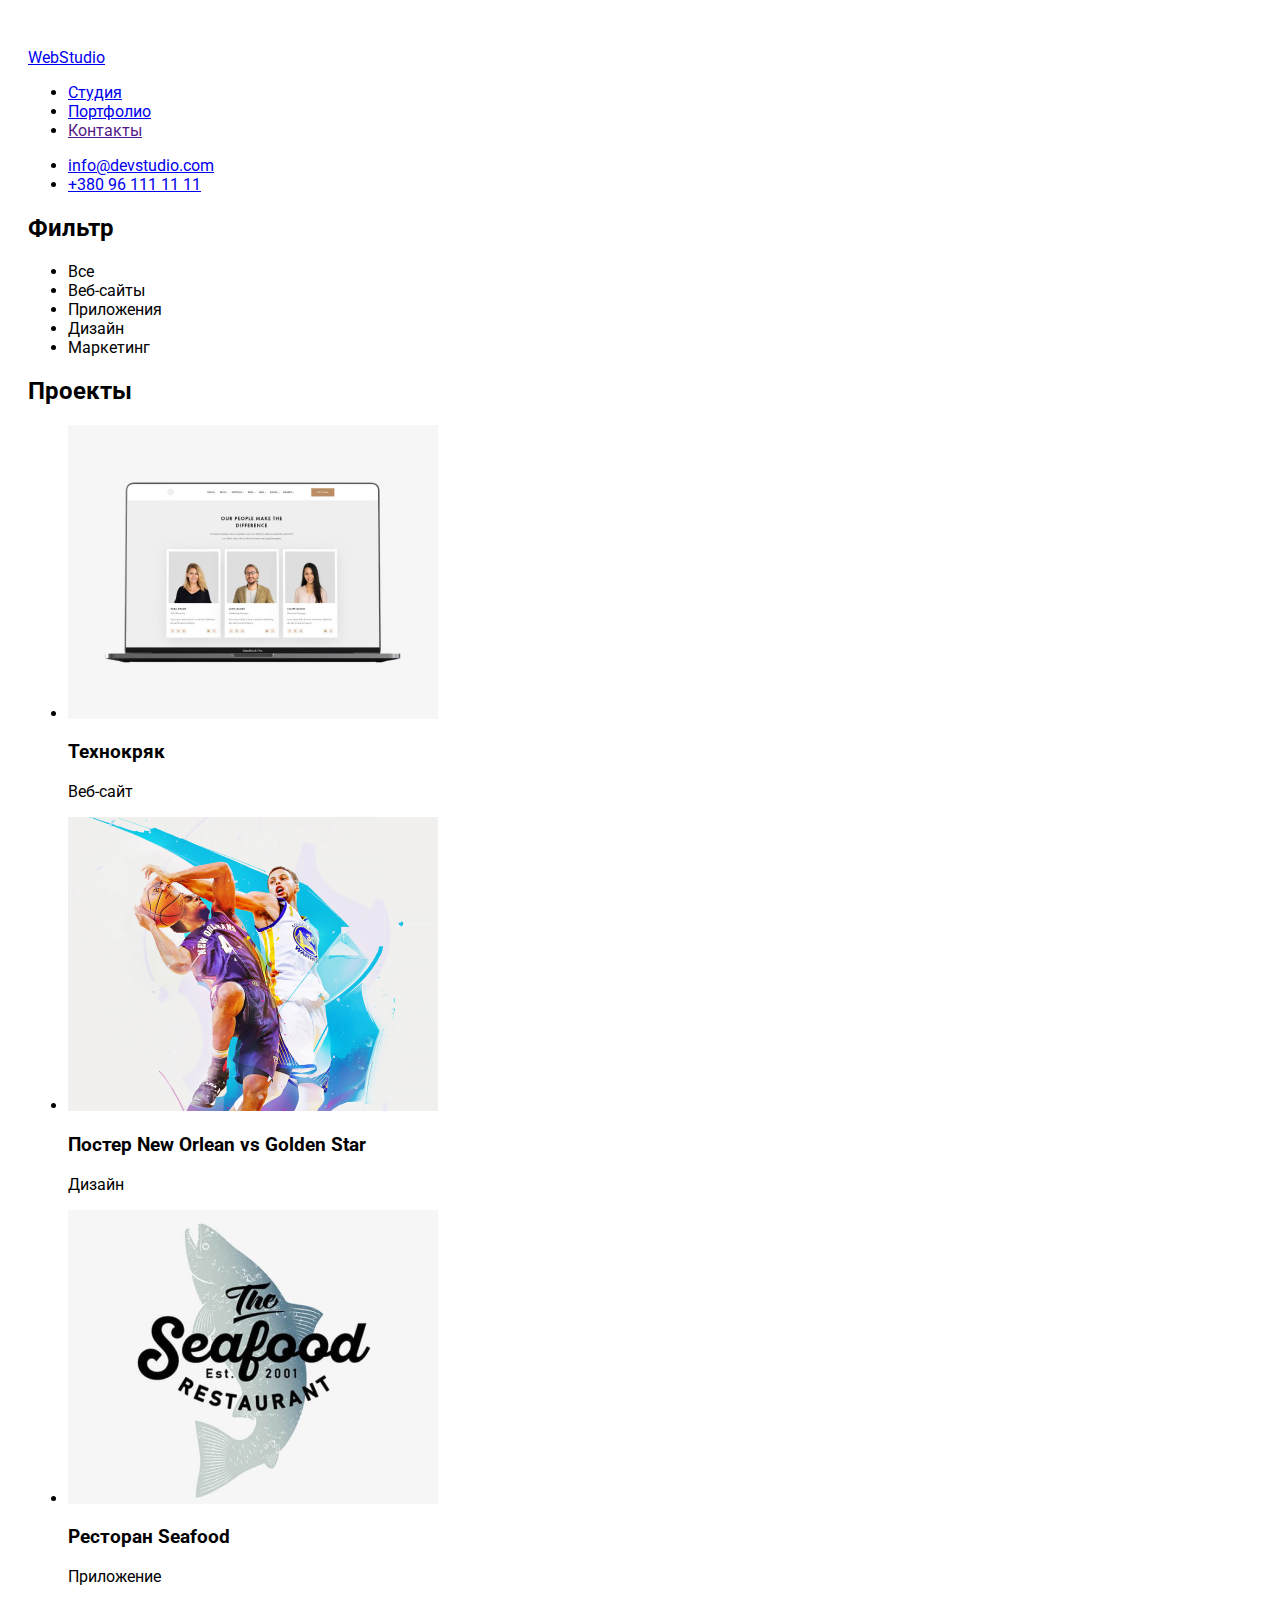
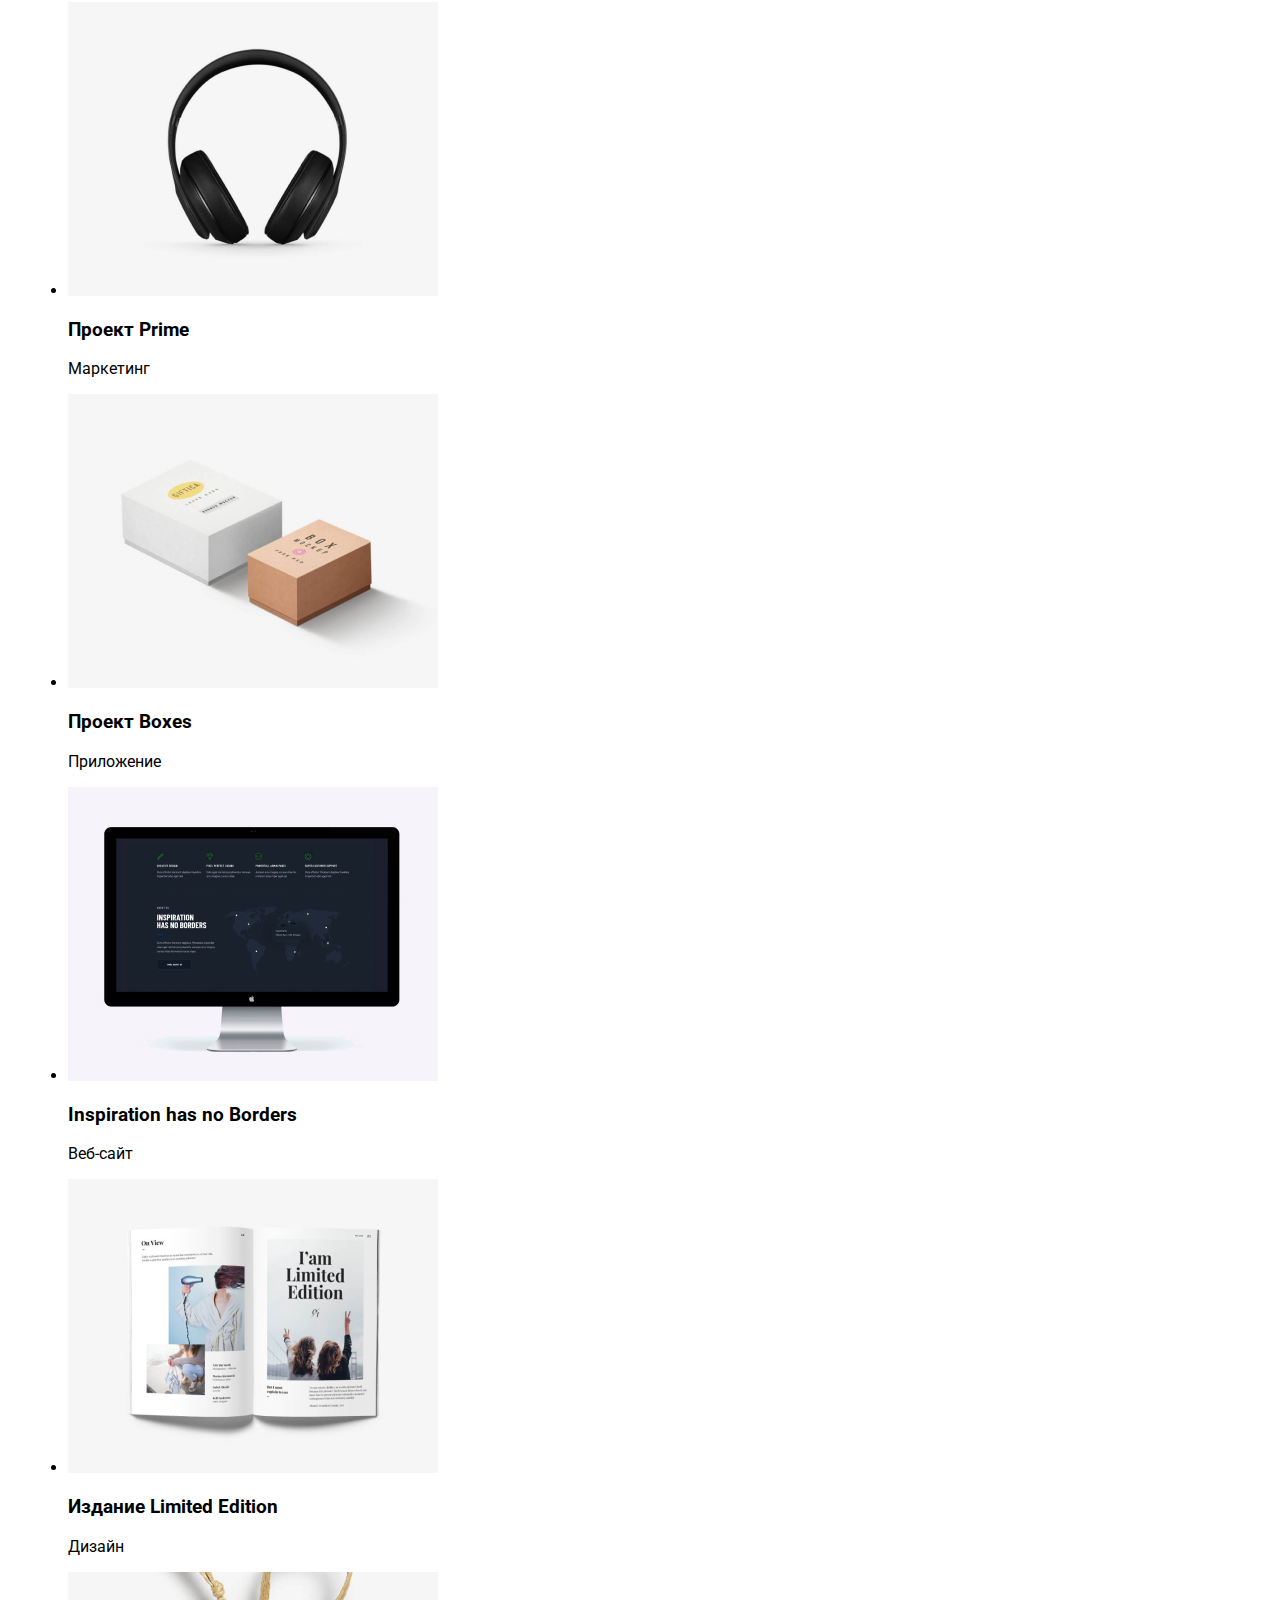
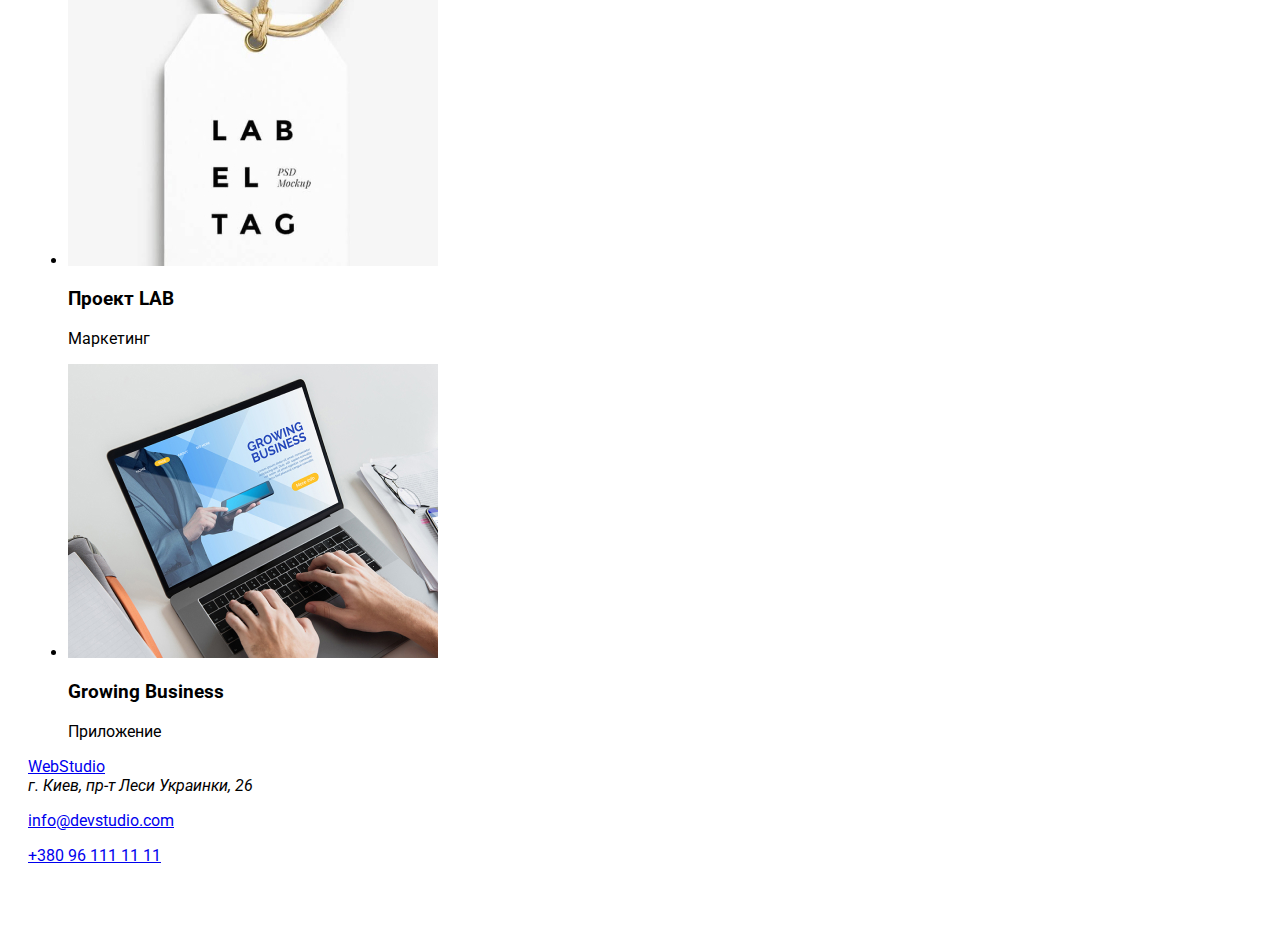
==== portfolio.html @ c7bae4f1 "png to jpg" ====
<!DOCTYPE html>
<html lang="en">
<head>
    <meta charset="UTF-8">
    <meta name="viewport" content="width=device-width, initial-scale=1.0">
    <title>WebStudio</title>
    <link rel="stylesheet" href="./css/styles.css">
    <link href="https://fonts.googleapis.com/css2?family=Roboto:wght@400;700;900&display=swap" rel="stylesheet">
</head>
<body>
<!--Шапка-->
<header>
    <nav>
        <a lang="en" href="/"><span>Web</span>Studio</a>
        <ul>
            <li><a href="./index.html">Студия</a></li>
            <li><a href="./portfolio.html">Портфолио</a></li>
            <li><a href="">Контакты</a></li>
        </ul>
    </nav>
    <ul>
        <li> <a href="mailto:info@devstudio.com">info@devstudio.com</a></li>
        <li> <a href="tel:+380961111111">+380 96 111 11 11</a></li>
    </ul>
</header>
<main>
  <section>
     <h2>Фильтр</h2>
     <ul>
        <li>Все</li>
        <li>Веб-сайты</li>
        <li>Приложения</li>
        <li>Дизайн</li>
        <li>Маркетинг</li>
     </ul>
  </section>
  <section>
      <h2>Проекты</h2>
      <ul>
          <li>
            <img src="./images/project1.jpg" alt="Фото проекта веб-сайта" width="370">
            <h3>Технокряк</h3>
            <p>Веб-сайт</p>
          </li>
          <li>
            <img src="./images/project2.jpg" alt="Фото проекта дизайна" width="370">
            <h3>Постер New Orlean vs Golden Star</h3>
            <p>Дизайн</p>
          </li>
          <li>
            <img src="./images/project3.jpg" alt="Фото проекта приложения" width="370">
            <h3>Ресторан Seafood</h3>
            <p>Приложение</p>
          </li>
          <li>
            <img src="./images/project4.jpg" alt="Фото проекта маркетинга" width="370">
            <h3>Проект Prime</h3>
            <p>Маркетинг</p>
          </li>
          <li>
            <img src="./images/project5.jpg" alt="Фото проекта приложения" width="370">
            <h3>Проект Boxes</h3>
            <p>Приложение</p>
          </li>
          <li>
            <img src="./images/project6.jpg" alt="Фото проекта веб-сайта" width="370">
            <h3>Inspiration has no Borders</h3>
            <p>Веб-сайт</p>
          </li>
          <li>
            <img src="./images/project7.jpg" alt="Фото проекта дизайна" width="370">
            <h3>Издание Limited Edition</h3>
            <p>Дизайн</p>
          </li>
          <li>
            <img src="./images/project8.jpg" alt="Фото проекта маркетинга" width="370">
            <h3>Проект LAB</h3>
            <p>Маркетинг</p>
          </li>
          <li>
            <img src="./images/project9.jpg" alt="Фото проекта приложения" width="370">
            <h3>Growing Business</h3>
            <p>Приложение</p>
          </li>
      </ul>
  </section>
</main>
<!--Подвал-->
<footer>
    <a lang="en" href="/"><span>Web</span>Studio</a>
    <address>г. Киев, пр-т Леси Украинки, 26</address>
    <p><a href="mailto:info@devstudio.com">info@devstudio.com</a></p>
    <p><a href="tel:+380961111111">+380 96 111 11 11</a></p>
</footer>
</body>
</html>
---- css/styles.css ----
body {
  font-family: roboto;
  background: #ffffff;
  padding-top: 40px;
  padding-bottom: 40px;
  padding-right: 20px;
  padding-left: 20px;
}
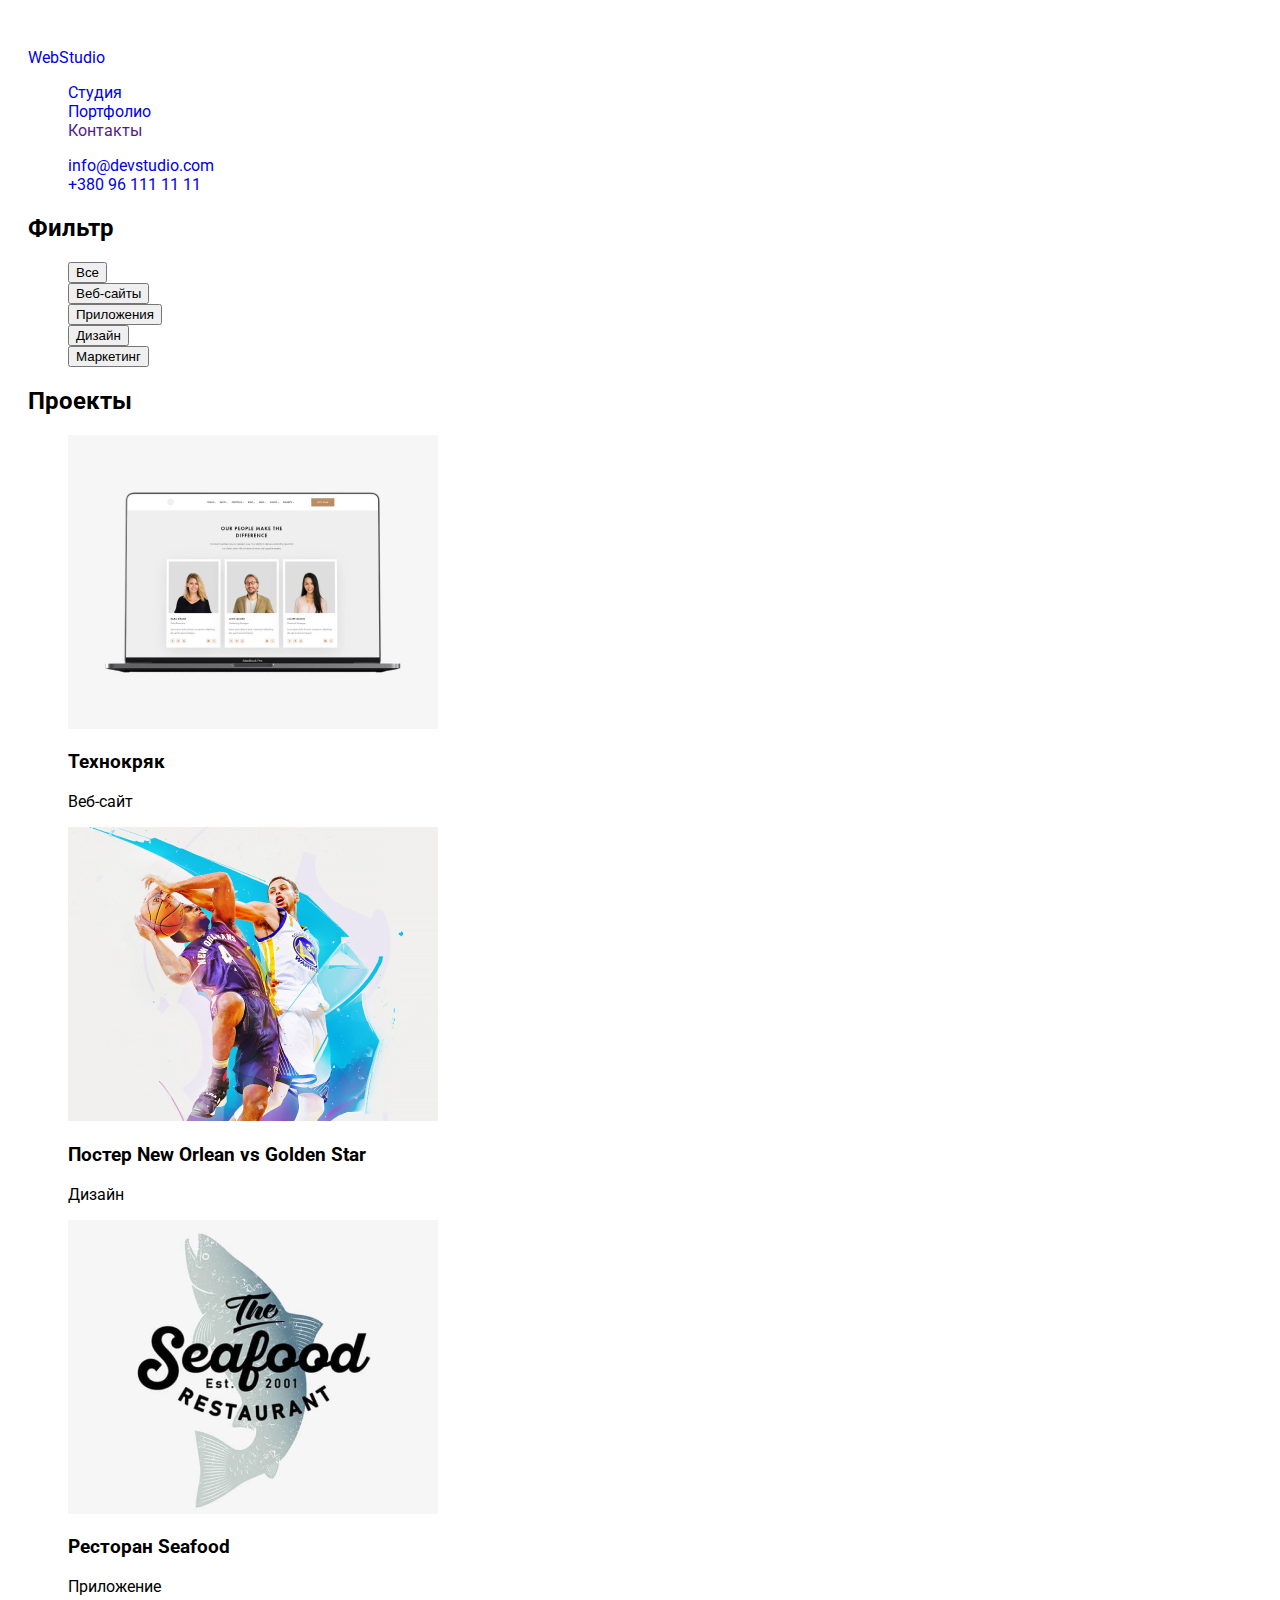
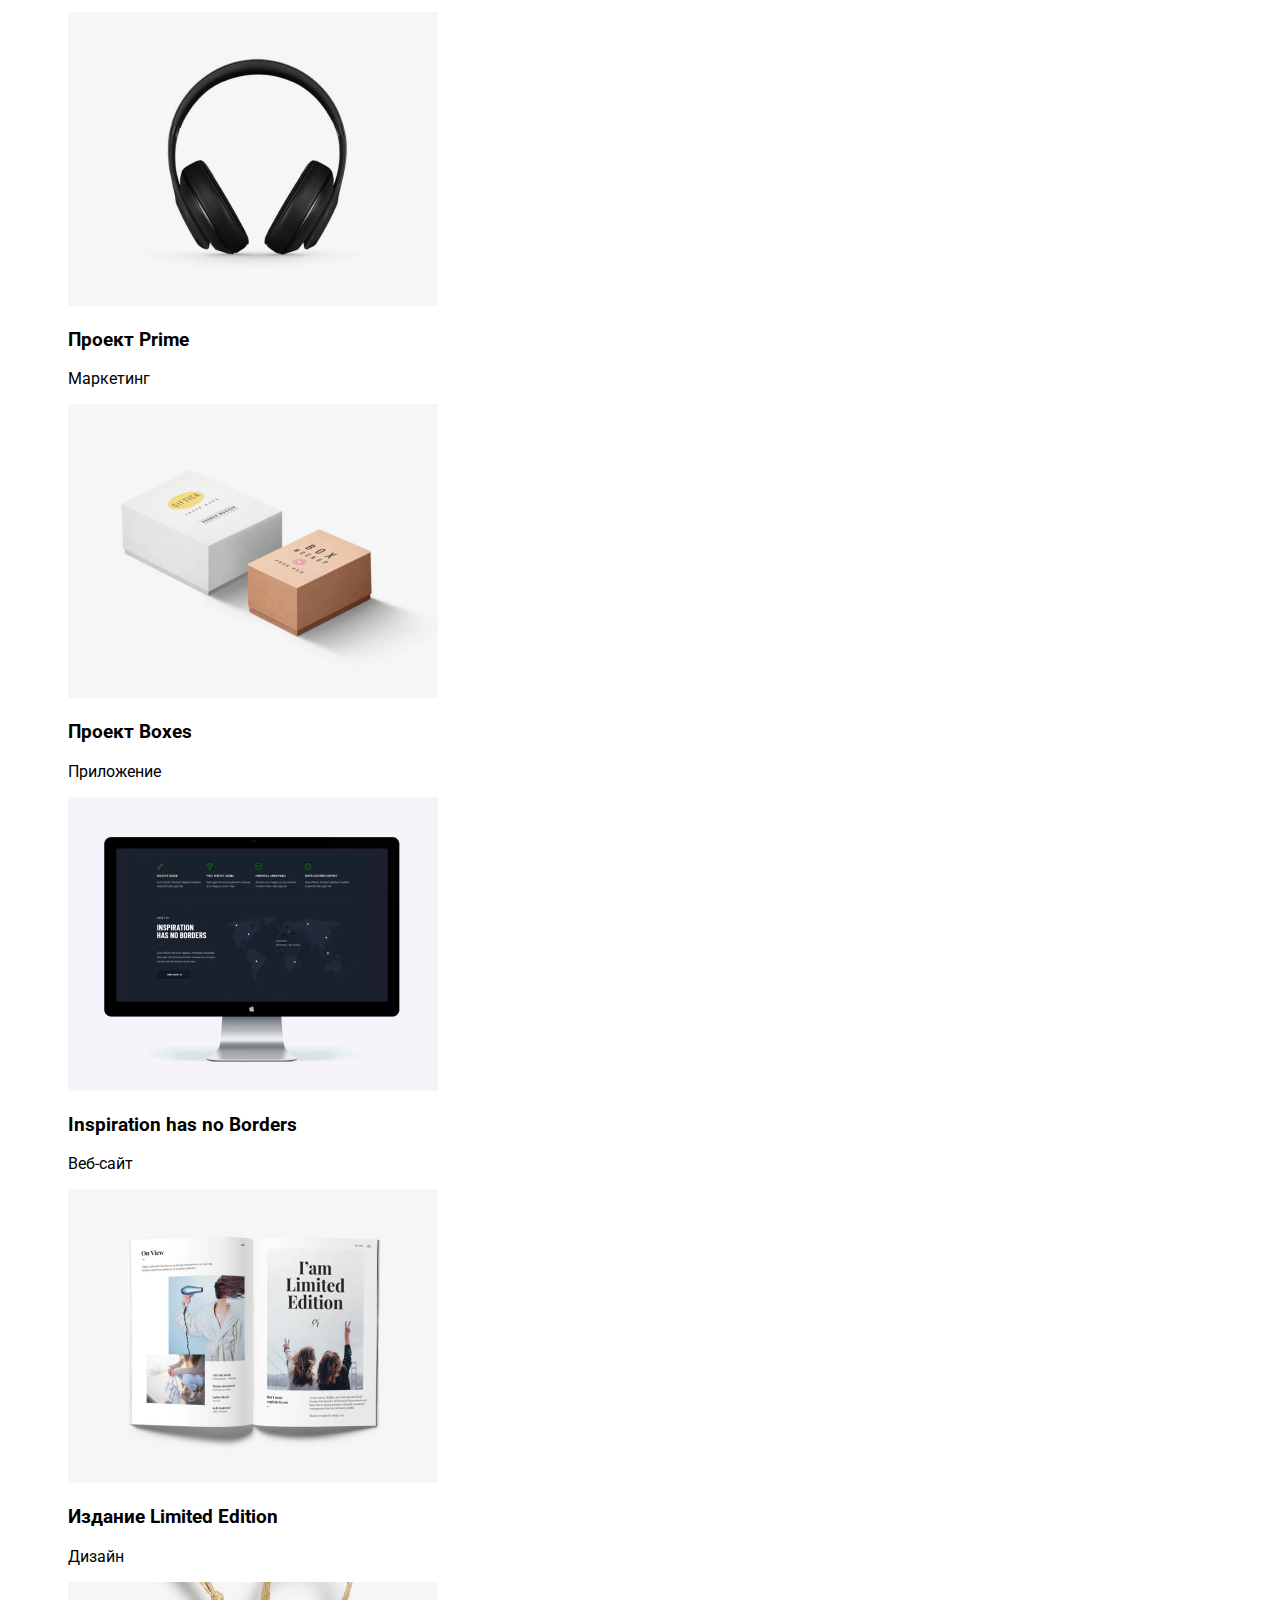
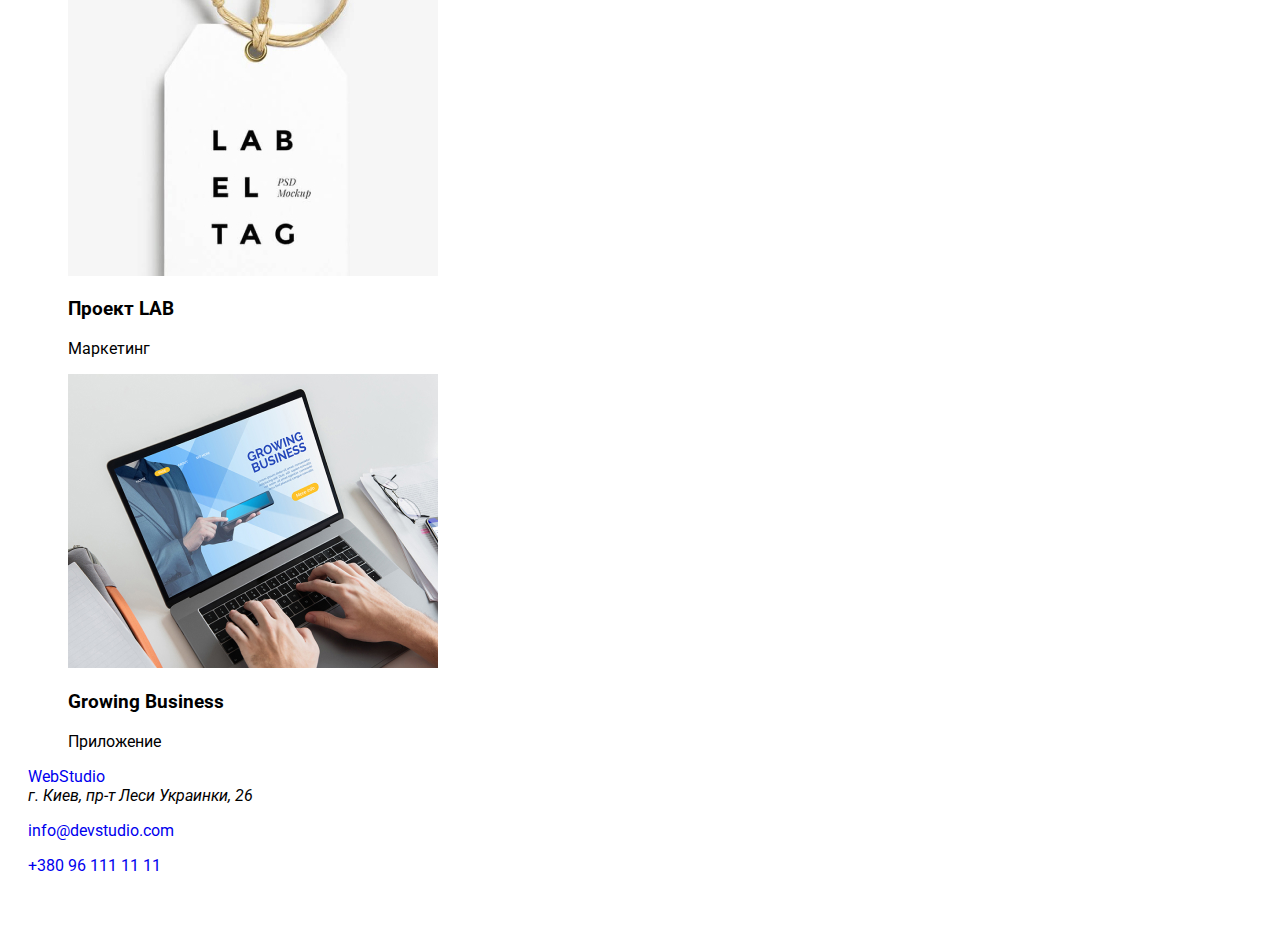
==== commit c8e0ad1c: "css edit" ====
--- a/portfolio.html
+++ b/portfolio.html
@@ -27,15 +27,15 @@
   <section>
      <h2>Фильтр</h2>
      <ul>
-        <li>Все</li>
-        <li>Веб-сайты</li>
-        <li>Приложения</li>
-        <li>Дизайн</li>
-        <li>Маркетинг</li>
+        <li><button>Все</button></li>
+        <li><button>Веб-сайты</button></li>
+        <li><button>Приложения</button></li>
+        <li><button>Дизайн</button></li>
+        <li><button>Маркетинг</button></li>
      </ul>
   </section>
   <section>
-      <h2>Проекты</h2>
+    <h2>Проекты</h2>
       <ul>
           <li>
             <img src="./images/project1.jpg" alt="Фото проекта веб-сайта" width="370">
@@ -81,7 +81,7 @@
             <img src="./images/project9.jpg" alt="Фото проекта приложения" width="370">
             <h3>Growing Business</h3>
             <p>Приложение</p>
-          </li>
+          </li>   
       </ul>
   </section>
 </main>
--- a/css/styles.css
+++ b/css/styles.css
@@ -1,8 +1,85 @@
 body {
   font-family: roboto;
   background: #ffffff;
+  color: #000000;
   padding-top: 40px;
   padding-bottom: 40px;
   padding-right: 20px;
   padding-left: 20px;
 }
+a {
+  text-decoration: none;
+}
+ul {
+  list-style: none;
+}
+/* Шапка */
+.logo {
+  font-family: Raleway;
+  font-weight: bold;
+  font-size: 26px;
+  line-height: 31px;
+  color: #000000;
+}
+.logo-web {
+  color: #2196f3;
+}
+/* Навигация */
+.site-nav .link {
+  font-style: normal;
+  font-weight: 500;
+  font-size: 14px;
+  line-height: 16px;
+  letter-spacing: 0.02em;
+  color: #000000;
+}
+.site-nav .link:hover,
+.site-nav .link:focus {
+  color: #2196f3;
+}
+.adress .link {
+  font-style: normal;
+  font-weight: 500;
+  font-size: 14px;
+  line-height: 16px;
+  letter-spacing: 0.02em;
+  color: #757575;
+}
+.adress .link:focus,
+.adress .link:hover {
+  color: #2196f3;
+}
+
+/* Герой */
+.hero {
+  background-color: #2f303a;
+}
+.hero-title {
+  font-style: normal;
+  font-weight: 900;
+  font-size: 44px;
+  line-height: 60px;
+  color: #ffffff;
+}
+
+/* Особенности */
+.feature-heading {
+  display: none;
+}
+.feature .head {
+  font-style: normal;
+  font-weight: bold;
+  font-size: 14px;
+  line-height: 16px;
+  letter-spacing: 0.03em;
+  text-transform: uppercase;
+  color: #212121;
+}
+.feature .text {
+  font-style: normal;
+  font-weight: normal;
+  font-size: 14px;
+  line-height: 24px;
+  letter-spacing: 0.03em;
+  color: #757575;
+}
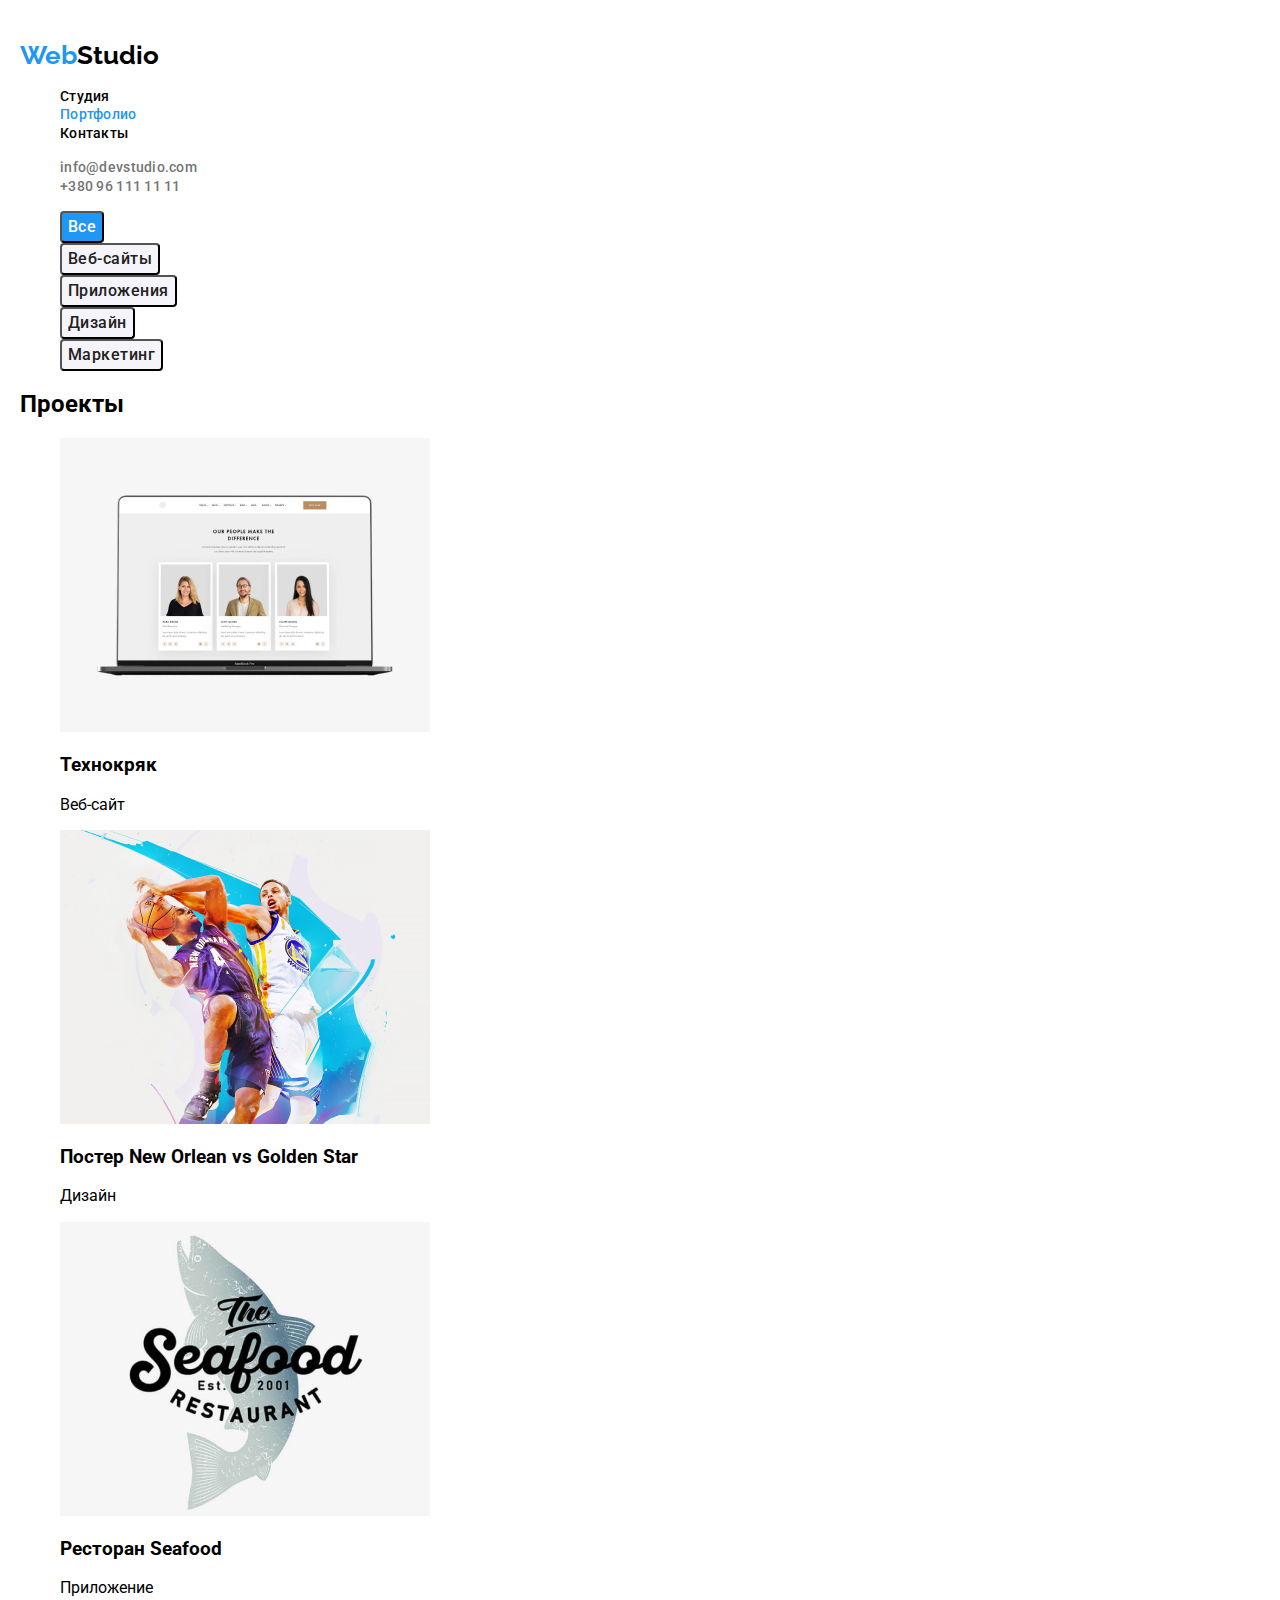
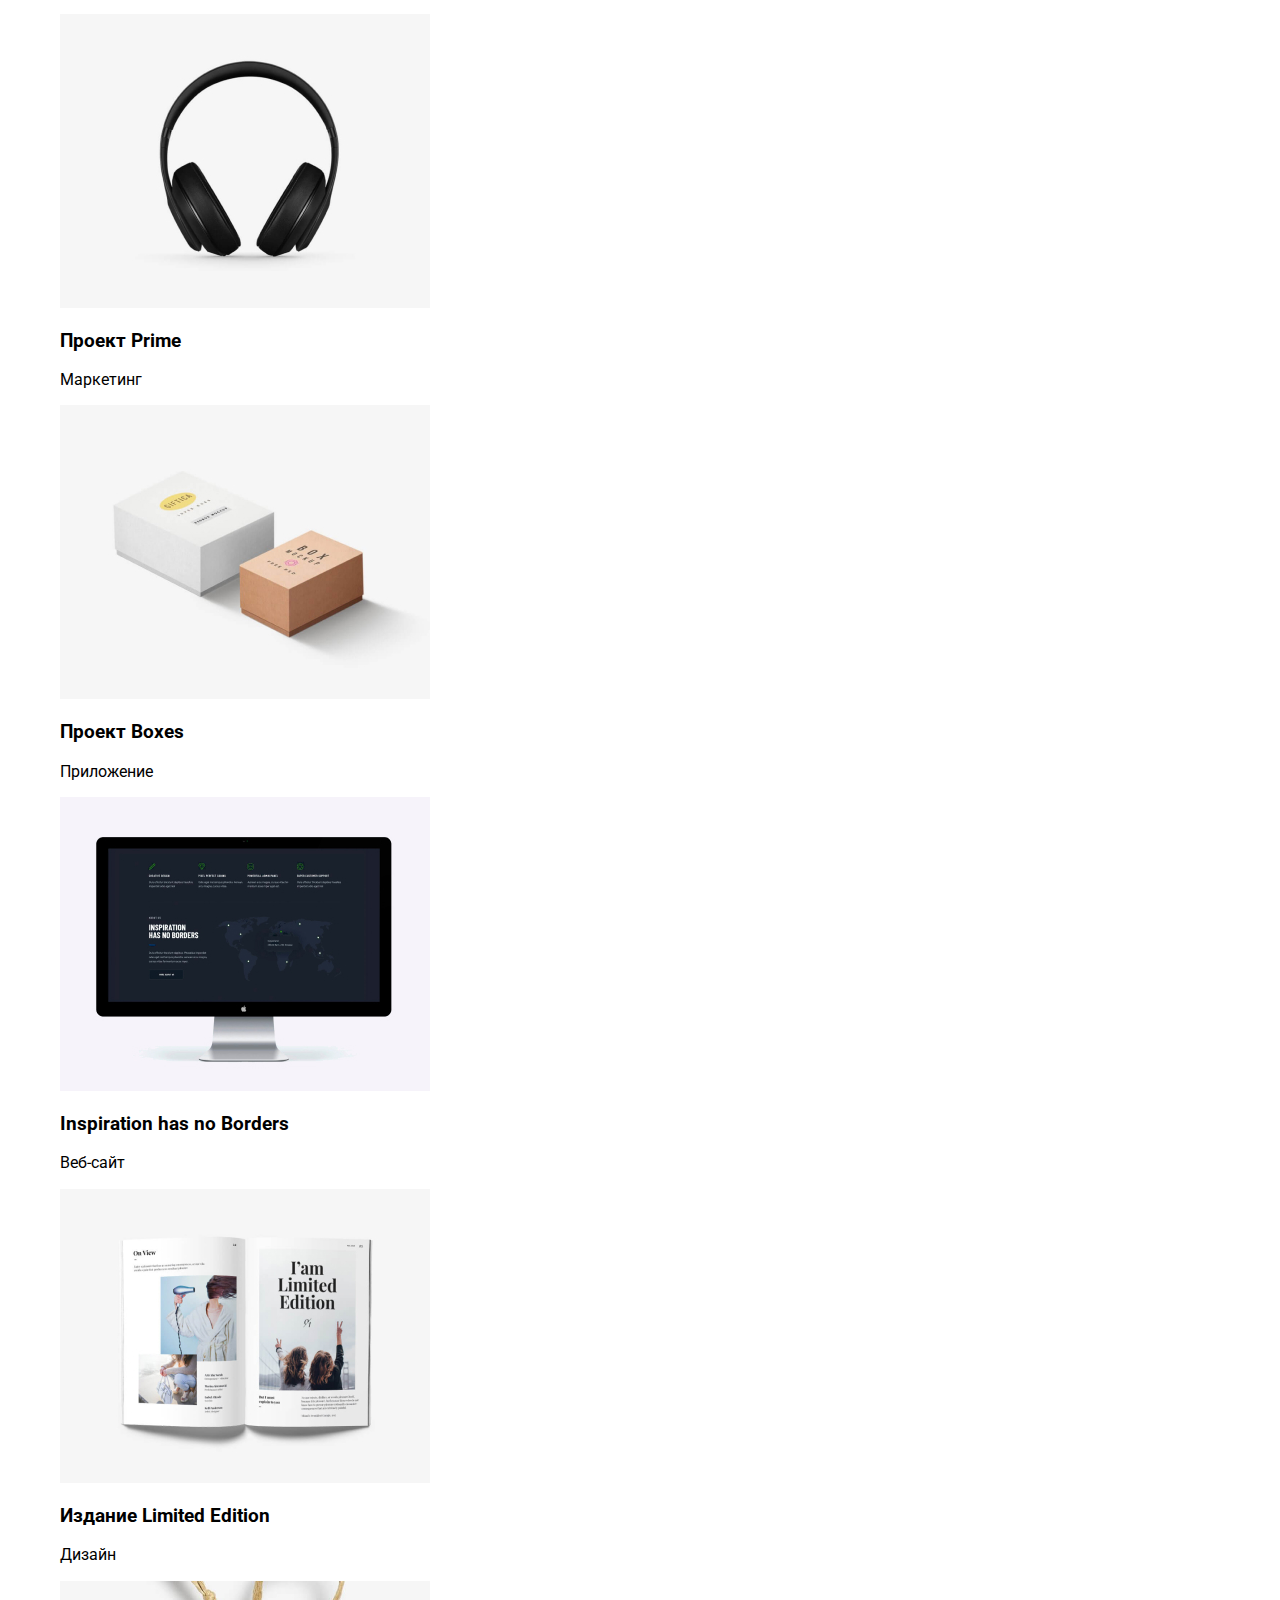
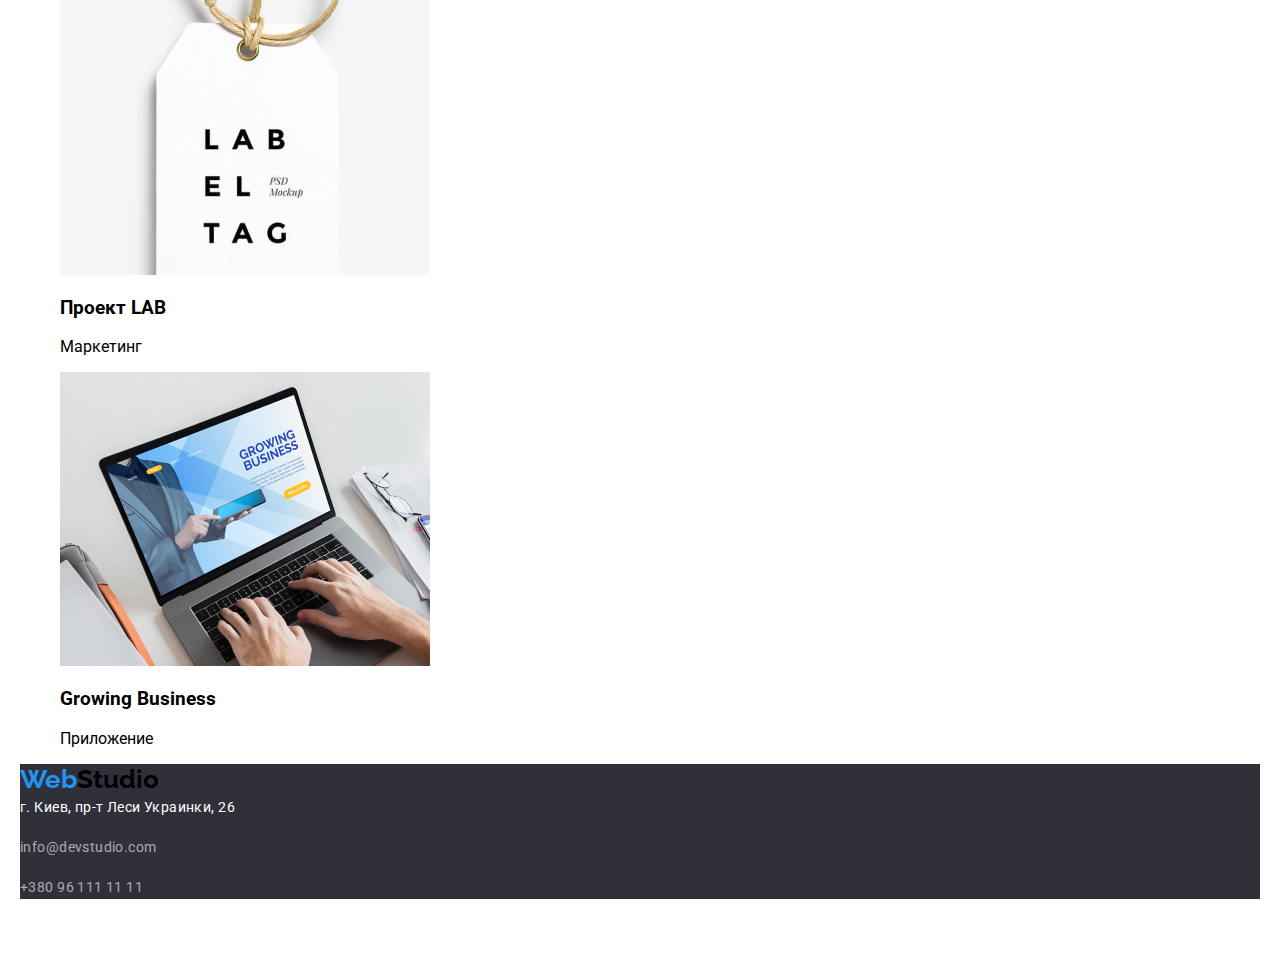
==== commit c61f01d8: "button rec" ====
--- a/portfolio.html
+++ b/portfolio.html
@@ -1,37 +1,49 @@
 <!DOCTYPE html>
 <html lang="en">
 <head>
-    <meta charset="UTF-8">
-    <meta name="viewport" content="width=device-width, initial-scale=1.0">
-    <title>WebStudio</title>
-    <link rel="stylesheet" href="./css/styles.css">
-    <link href="https://fonts.googleapis.com/css2?family=Roboto:wght@400;700;900&display=swap" rel="stylesheet">
+  <meta charset="UTF-8">
+  <meta name="viewport" content="width=device-width, initial-scale=1.0">
+  <title>WebStudio</title>
+  <link rel="stylesheet" href="https://cdnjs.cloudflare.com/ajax/libs/modern-normalize/1.0.0/modern-normalize.min.css ">
+  <link rel="stylesheet" href="./css/styles.css">
+  <link rel="stylesheet" href="https://fonts.googleapis.com/css2?family=Roboto:wght@400;700;900&display=swap">
+  <link rel="stylesheet" href="https://fonts.googleapis.com/css2?family=Raleway:wght@400;700&display=swap">
 </head>
 <body>
 <!--Шапка-->
 <header>
-    <nav>
-        <a lang="en" href="/"><span>Web</span>Studio</a>
-        <ul>
-            <li><a href="./index.html">Студия</a></li>
-            <li><a href="./portfolio.html">Портфолио</a></li>
-            <li><a href="">Контакты</a></li>
-        </ul>
-    </nav>
-    <ul>
-        <li> <a href="mailto:info@devstudio.com">info@devstudio.com</a></li>
-        <li> <a href="tel:+380961111111">+380 96 111 11 11</a></li>
+  <nav>
+    <a lang="en" href="./index.html" class="logo"><span class="logo-web">Web</span>Studio</a>
+    <ul class="site-nav">
+      <li><a href="./index.html" class="link">Студия</a></li>
+      <li><a href="./portfolio.html" class="link active">Портфолио</a></li>
+      <li><a href="./index.html" class="link">Контакты</a></li>
     </ul>
+  </nav>
+  <ul class="adress">
+    <li> <a href="mailto:info@devstudio.com" class="link">info@devstudio.com</a></li>
+    <li> <a href="tel:+380961111111" class="link">+380 96 111 11 11</a></li>
+  </ul>
 </header>
 <main>
   <section>
-     <h2>Фильтр</h2>
+     <h2 class="feature-heading">Фильтр</h2>
      <ul>
-        <li><button>Все</button></li>
-        <li><button>Веб-сайты</button></li>
-        <li><button>Приложения</button></li>
-        <li><button>Дизайн</button></li>
-        <li><button>Маркетинг</button></li>
+        <li>
+          <button type="button" class="button portfolio primari">Все</button>
+        </li>
+        <li>
+          <button type="button" class="button portfolio secondary">Веб-сайты</button>
+        </li>
+        <li>
+          <button type="button" class="button portfolio secondary">Приложения</button>
+        </li>
+        <li>
+          <button type="button" class="button portfolio secondary">Дизайн</button>
+        </li>
+        <li>
+          <button type="button" class="button portfolio secondary">Маркетинг</button>
+        </li>
      </ul>
   </section>
   <section>
@@ -86,11 +98,11 @@
   </section>
 </main>
 <!--Подвал-->
-<footer>
-    <a lang="en" href="/"><span>Web</span>Studio</a>
-    <address>г. Киев, пр-т Леси Украинки, 26</address>
-    <p><a href="mailto:info@devstudio.com">info@devstudio.com</a></p>
-    <p><a href="tel:+380961111111">+380 96 111 11 11</a></p>
+<footer class="foot">
+  <a lang="en" href="./index.html" class="logo"><span class="logo-web">Web</span>Studio</a>
+  <address class="foot-adress">г. Киев, пр-т Леси Украинки, 26</address>
+  <p><a href="mailto:info@devstudio.com" class="link">info@devstudio.com</a></p>
+  <p><a href="tel:+380961111111" class="link">+380 96 111 11 11</a></p>
 </footer>
 </body>
 </html>--- a/css/styles.css
+++ b/css/styles.css
@@ -1,7 +1,16 @@
+:root {
+  --primeri-text-color: #757575;
+  --title-text-color: #212121;
+  --accent-color: #2196f3;
+  --white-color: #ffffff;
+  --dark-color: #000000;
+  --batton-background-color: #f5f4fa;
+}
+
 body {
   font-family: roboto;
-  background: #ffffff;
-  color: #000000;
+  background: var(--white-color);
+  color: var(--dark-color);
   padding-top: 40px;
   padding-bottom: 40px;
   padding-right: 20px;
@@ -14,28 +23,33 @@
   list-style: none;
 }
 /* Шапка */
+
 .logo {
   font-family: Raleway;
   font-weight: bold;
   font-size: 26px;
   line-height: 31px;
-  color: #000000;
+  color: var(--dark-color);
 }
 .logo-web {
-  color: #2196f3;
+  color: var(--accent-color);
 }
 /* Навигация */
+
 .site-nav .link {
   font-style: normal;
   font-weight: 500;
   font-size: 14px;
   line-height: 16px;
   letter-spacing: 0.02em;
-  color: #000000;
+  color: var(--dark-color);
 }
 .site-nav .link:hover,
 .site-nav .link:focus {
-  color: #2196f3;
+  color: var(--accent-color);
+}
+.site-nav .active {
+  color: var(--accent-color);
 }
 .adress .link {
   font-style: normal;
@@ -43,14 +57,15 @@
   font-size: 14px;
   line-height: 16px;
   letter-spacing: 0.02em;
-  color: #757575;
+  color: var(--primeri-text-color);
 }
 .adress .link:focus,
 .adress .link:hover {
-  color: #2196f3;
+  color: var(--accent-color);
 }
 
 /* Герой */
+
 .hero {
   background-color: #2f303a;
 }
@@ -59,10 +74,42 @@
   font-weight: 900;
   font-size: 44px;
   line-height: 60px;
-  color: #ffffff;
+  color: var(--white-color);
+}
+
+/* button */
+
+.button.index {
+  font-style: normal;
+  font-weight: bold;
+  font-size: 16px;
+  line-height: 30px;
+  display: flex;
+  align-items: center;
+  text-align: center;
+  letter-spacing: 0.06em;
+}
+.button.portfolio {
+  font-style: normal;
+  font-weight: 500;
+  font-size: 16px;
+  line-height: 26px;
+  text-align: center;
+  letter-spacing: 0.03em;
+}
+.button.primari {
+  color: var(--white-color);
+  background-color: var(--accent-color);
+  border-radius: 4px;
+}
+.button.secondary {
+  color: var(--title-text-color);
+  background-color: var(--batton-background-color);
+  border-radius: 4px;
 }
 
 /* Особенности */
+
 .feature-heading {
   display: none;
 }
@@ -73,7 +120,7 @@
   line-height: 16px;
   letter-spacing: 0.03em;
   text-transform: uppercase;
-  color: #212121;
+  color: var(--title-text-color);
 }
 .feature .text {
   font-style: normal;
@@ -81,5 +128,105 @@
   font-size: 14px;
   line-height: 24px;
   letter-spacing: 0.03em;
-  color: #757575;
-}
+  color: var(--primeri-text-color);
+}
+
+/* Чем мы занимаемся */
+
+.images-title {
+  font-style: normal;
+  font-weight: bold;
+  font-size: 36px;
+  line-height: 42px;
+  text-align: center;
+  letter-spacing: 0.03em;
+  color: var(--title-text-color);
+}
+
+/* Наша команда */
+
+.team {
+  background-color: var(--white-color);
+}
+.team-title {
+  font-style: normal;
+  font-weight: bold;
+  font-size: 36px;
+  line-height: 42px;
+  text-align: center;
+  letter-spacing: 0.03em;
+  color: var(--title-text-color);
+}
+.team .head {
+  font-style: normal;
+  font-weight: 500;
+  font-size: 16px;
+  line-height: 19px;
+  text-align: center;
+  letter-spacing: 0.03em;
+  color: var(--title-text-color);
+}
+.team .text {
+  font-style: normal;
+  font-weight: normal;
+  font-size: 16px;
+  line-height: 19px;
+  text-align: center;
+  letter-spacing: 0.03em;
+  color: var(--primeri-text-color);
+}
+/* .time-list-one {
+  position: absolute;
+  width: 270px;
+  height: 368px;
+  left: 215px;
+  top: 1635px;
+}
+.time-list-two {
+  position: absolute;
+  width: 270px;
+  height: 368px;
+  left: 515px;
+  top: 1635px;
+}
+.time-list-three {
+  position: absolute;
+  width: 270px;
+  height: 368px;
+  left: 815px;
+  top: 1635px;
+}
+.time-list-four {
+  position: absolute;
+  width: 270px;
+  height: 368px;
+  left: 1115px;
+  top: 1635px;
+} */
+
+/* Подвал */
+
+.foot {
+  background-color: #2f303a;
+}
+.foot-adress {
+  font-family: Roboto;
+  font-style: normal;
+  font-weight: normal;
+  font-size: 14px;
+  line-height: 24px;
+  letter-spacing: 0.03em;
+  color: var(--white-color);
+}
+.foot .link {
+  font-style: normal;
+  font-weight: normal;
+  font-size: 14px;
+  line-height: 24px;
+  letter-spacing: 0.03em;
+  color: rgba(255, 255, 255, 0.6);
+}
+.foot .link:hover,
+.foot .link:focus {
+  color: var(--accent-color);
+}
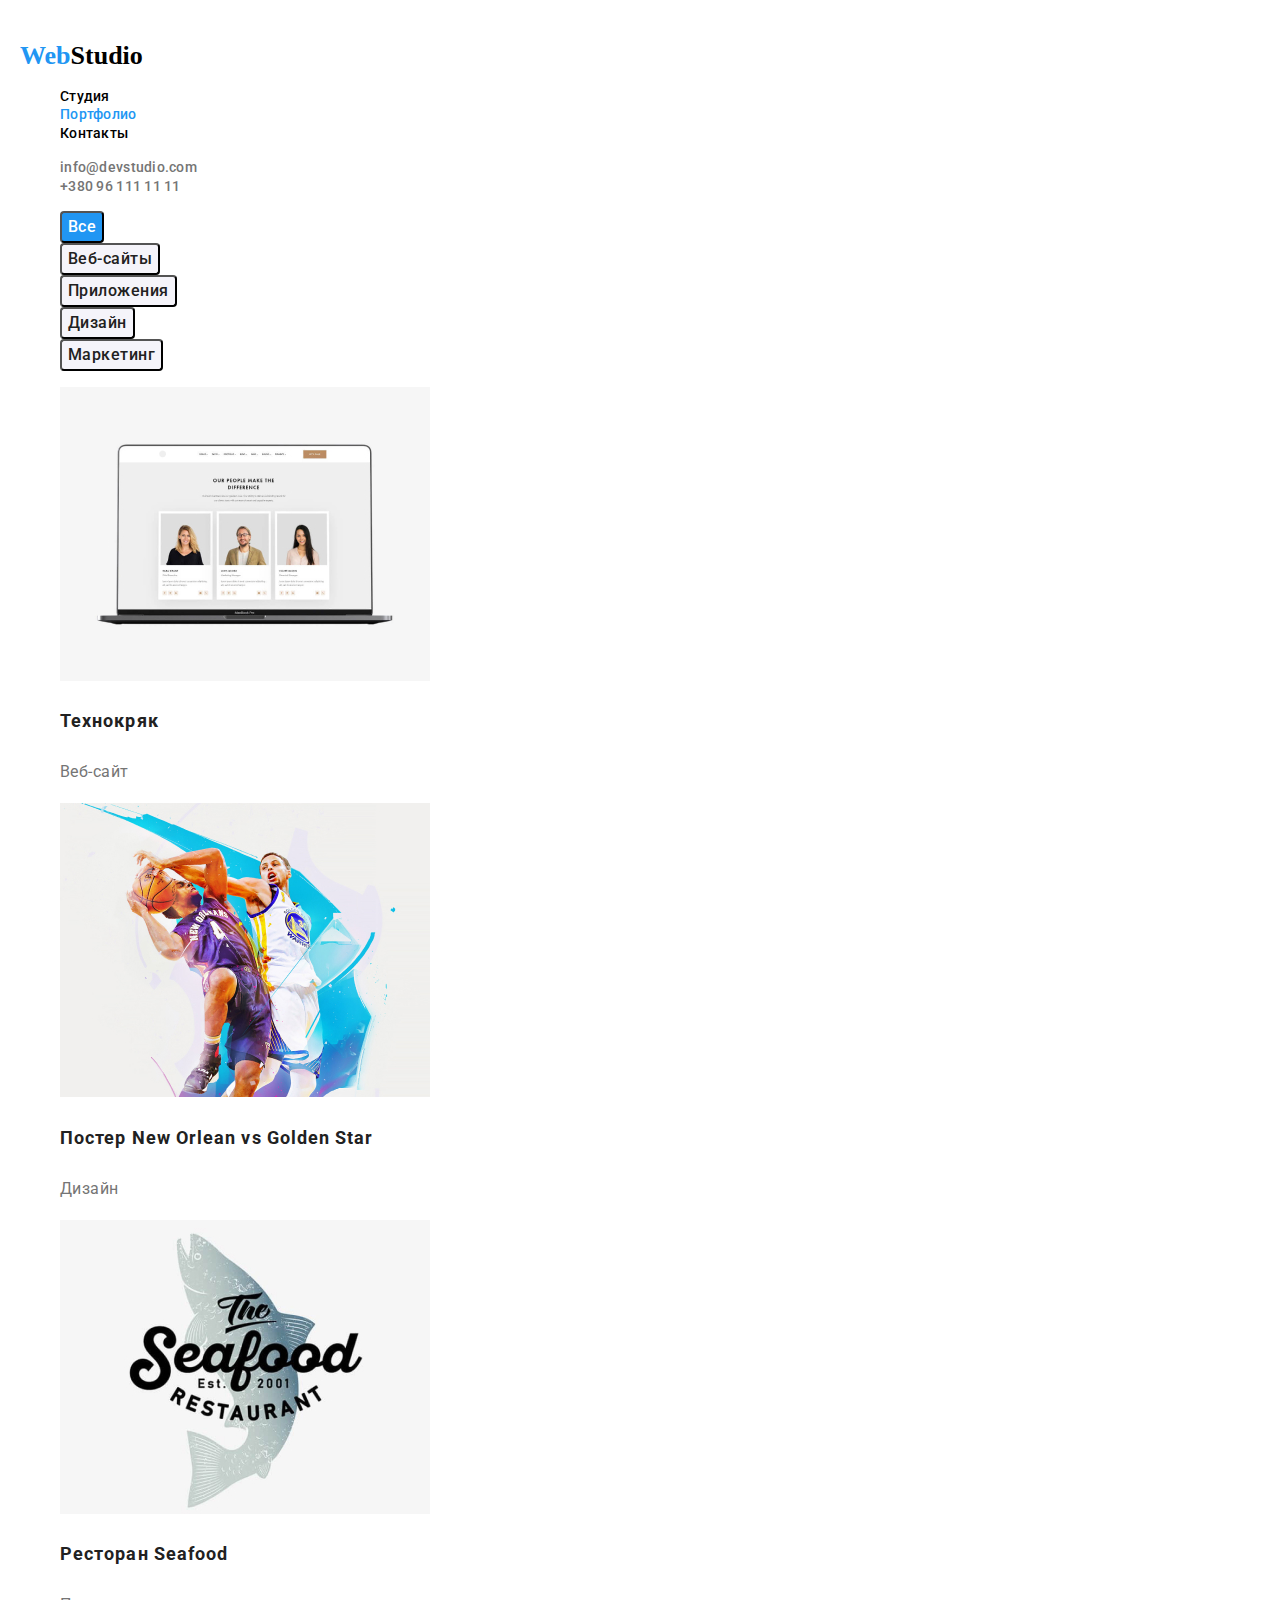
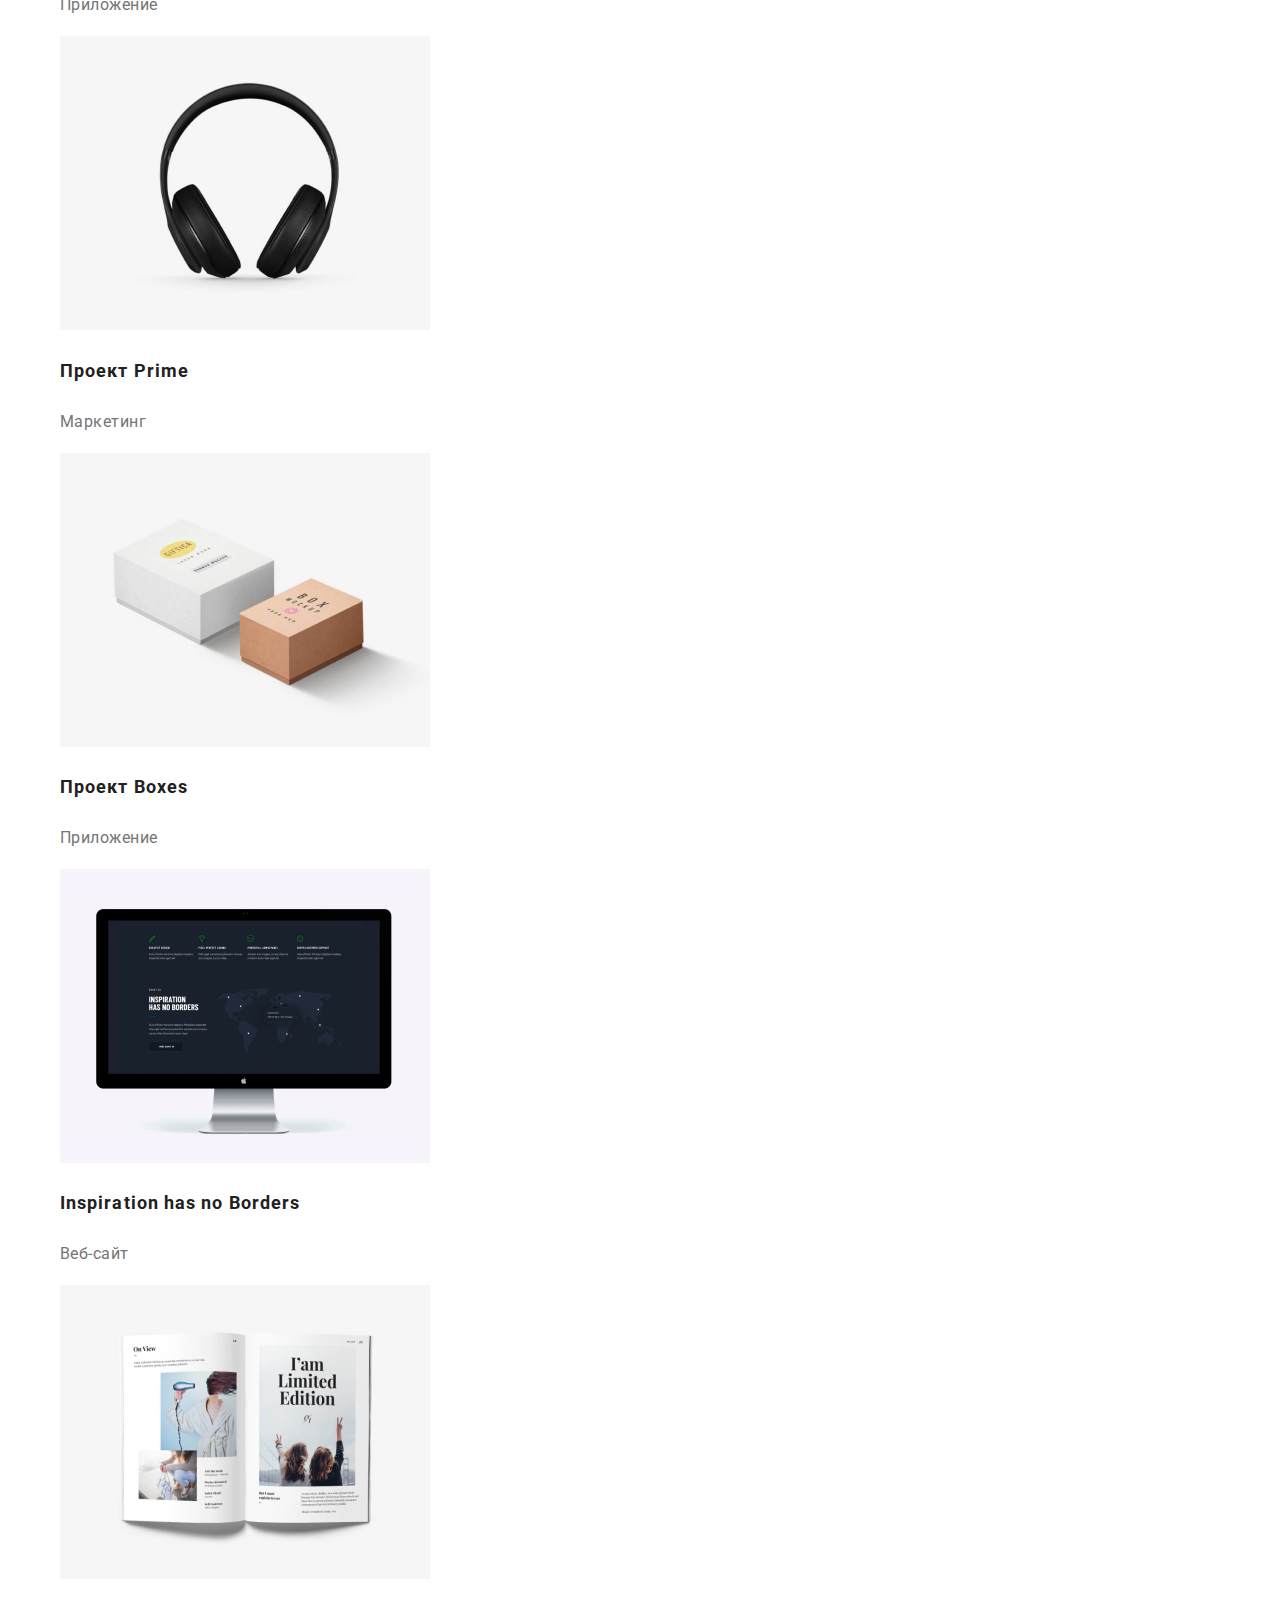
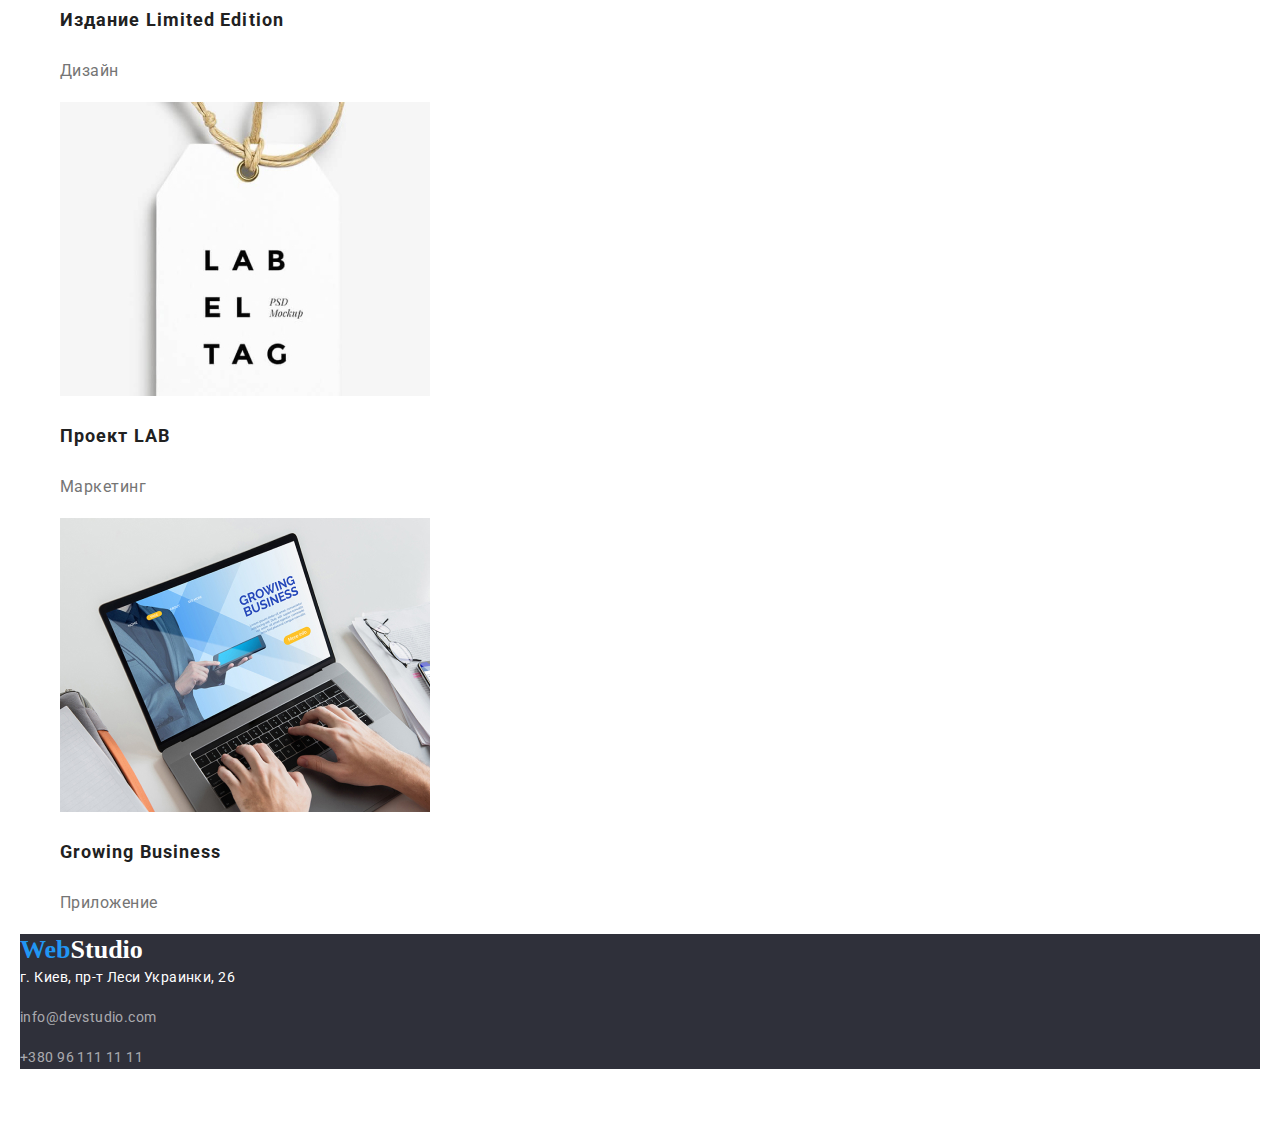
==== commit f62724cd: "finish" ====
--- a/portfolio.html
+++ b/portfolio.html
@@ -6,8 +6,8 @@
   <title>WebStudio</title>
   <link rel="stylesheet" href="https://cdnjs.cloudflare.com/ajax/libs/modern-normalize/1.0.0/modern-normalize.min.css ">
   <link rel="stylesheet" href="./css/styles.css">
-  <link rel="stylesheet" href="https://fonts.googleapis.com/css2?family=Roboto:wght@400;700;900&display=swap">
-  <link rel="stylesheet" href="https://fonts.googleapis.com/css2?family=Raleway:wght@400;700&display=swap">
+  <link rel="stylesheet" href="https://fonts.googleapis.com/css2?family=Roboto:wght@400;700;900&display=swap 
+      https://fonts.googleapis.com/css2?family=Raleway:wght@400;700&display=swap"">
 </head>
 <body>
 <!--Шапка-->
@@ -45,54 +45,52 @@
           <button type="button" class="button portfolio secondary">Маркетинг</button>
         </li>
      </ul>
-  </section>
-  <section>
-    <h2>Проекты</h2>
-      <ul>
+    <h2 class="feature-heading">Проекты</h2>
+      <ul class="progect">
           <li>
             <img src="./images/project1.jpg" alt="Фото проекта веб-сайта" width="370">
-            <h3>Технокряк</h3>
-            <p>Веб-сайт</p>
+            <h3 class="head">Технокряк</h3>
+            <p class="text">Веб-сайт</p>
           </li>
           <li>
             <img src="./images/project2.jpg" alt="Фото проекта дизайна" width="370">
-            <h3>Постер New Orlean vs Golden Star</h3>
-            <p>Дизайн</p>
+            <h3 class="head">Постер New Orlean vs Golden Star</h3>
+            <p class="text">Дизайн</p>
           </li>
           <li>
             <img src="./images/project3.jpg" alt="Фото проекта приложения" width="370">
-            <h3>Ресторан Seafood</h3>
-            <p>Приложение</p>
+            <h3 class="head">Ресторан Seafood</h3>
+            <p class="text">Приложение</p>
           </li>
           <li>
             <img src="./images/project4.jpg" alt="Фото проекта маркетинга" width="370">
-            <h3>Проект Prime</h3>
-            <p>Маркетинг</p>
+            <h3 class="head">Проект Prime</h3>
+            <p class="text">Маркетинг</p>
           </li>
           <li>
             <img src="./images/project5.jpg" alt="Фото проекта приложения" width="370">
-            <h3>Проект Boxes</h3>
-            <p>Приложение</p>
+            <h3 class="head">Проект Boxes</h3>
+            <p class="text">Приложение</p>
           </li>
           <li>
             <img src="./images/project6.jpg" alt="Фото проекта веб-сайта" width="370">
-            <h3>Inspiration has no Borders</h3>
-            <p>Веб-сайт</p>
+            <h3 class="head">Inspiration has no Borders</h3>
+            <p class="text">Веб-сайт</p>
           </li>
           <li>
             <img src="./images/project7.jpg" alt="Фото проекта дизайна" width="370">
-            <h3>Издание Limited Edition</h3>
-            <p>Дизайн</p>
+            <h3 class="head">Издание Limited Edition</h3>
+            <p class="text">Дизайн</p>
           </li>
           <li>
             <img src="./images/project8.jpg" alt="Фото проекта маркетинга" width="370">
-            <h3>Проект LAB</h3>
-            <p>Маркетинг</p>
+            <h3 class="head">Проект LAB</h3>
+            <p class="text">Маркетинг</p>
           </li>
           <li>
             <img src="./images/project9.jpg" alt="Фото проекта приложения" width="370">
-            <h3>Growing Business</h3>
-            <p>Приложение</p>
+            <h3 class="head">Growing Business</h3>
+            <p class="text">Приложение</p>
           </li>   
       </ul>
   </section>
--- a/css/styles.css
+++ b/css/styles.css
@@ -175,34 +175,6 @@
   letter-spacing: 0.03em;
   color: var(--primeri-text-color);
 }
-/* .time-list-one {
-  position: absolute;
-  width: 270px;
-  height: 368px;
-  left: 215px;
-  top: 1635px;
-}
-.time-list-two {
-  position: absolute;
-  width: 270px;
-  height: 368px;
-  left: 515px;
-  top: 1635px;
-}
-.time-list-three {
-  position: absolute;
-  width: 270px;
-  height: 368px;
-  left: 815px;
-  top: 1635px;
-}
-.time-list-four {
-  position: absolute;
-  width: 270px;
-  height: 368px;
-  left: 1115px;
-  top: 1635px;
-} */
 
 /* Подвал */
 
@@ -210,7 +182,6 @@
   background-color: #2f303a;
 }
 .foot-adress {
-  font-family: Roboto;
   font-style: normal;
   font-weight: normal;
   font-size: 14px;
@@ -230,3 +201,27 @@
 .foot .link:focus {
   color: var(--accent-color);
 }
+.foot .logo {
+  font-family: Raleway;
+  font-weight: bold;
+  font-size: 26px;
+  line-height: 31px;
+  color: var(--white-color);
+}
+/* Проекты */
+.progect .head {
+  font-style: normal;
+  font-weight: bold;
+  font-size: 18px;
+  line-height: 36px;
+  letter-spacing: 0.06em;
+  color: var(--title-text-color);
+}
+.progect .text {
+  font-style: normal;
+  font-weight: normal;
+  font-size: 16px;
+  line-height: 30px;
+  letter-spacing: 0.03em;
+  color: var(--primeri-text-color);
+}
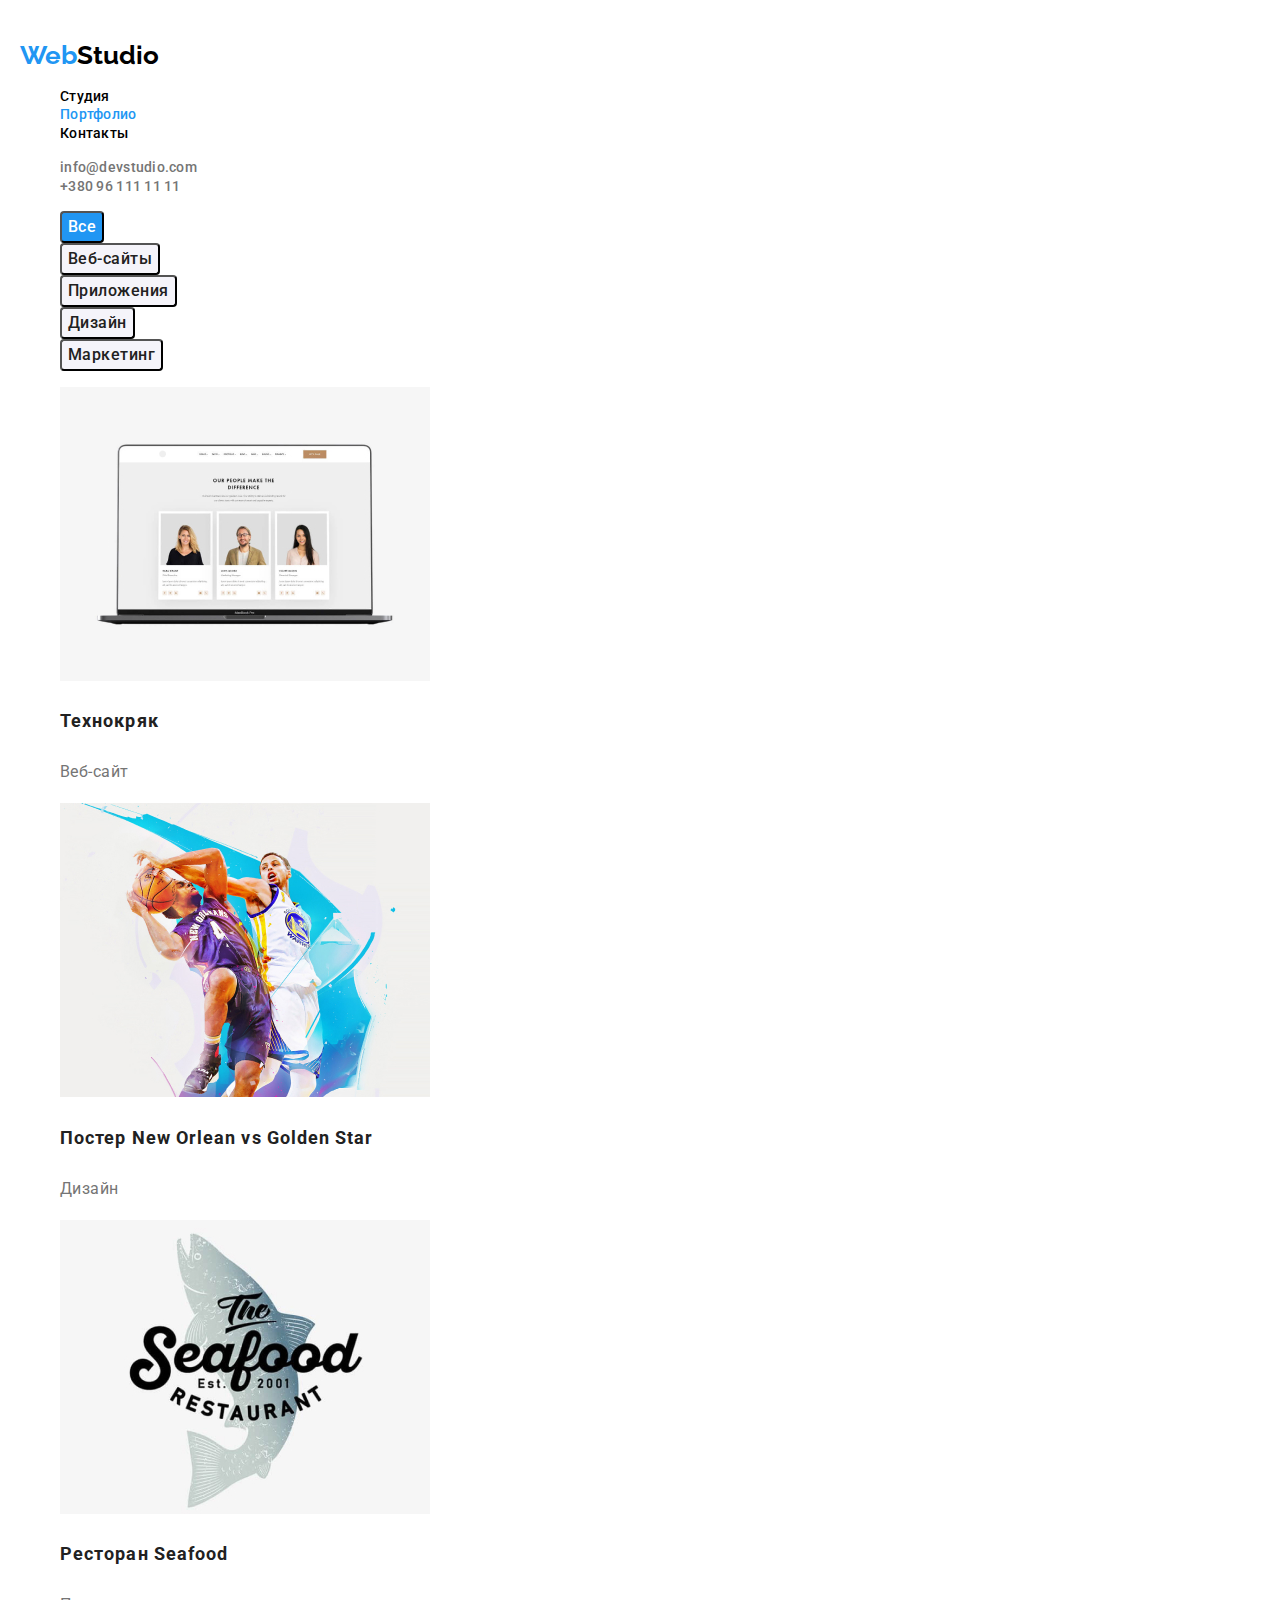
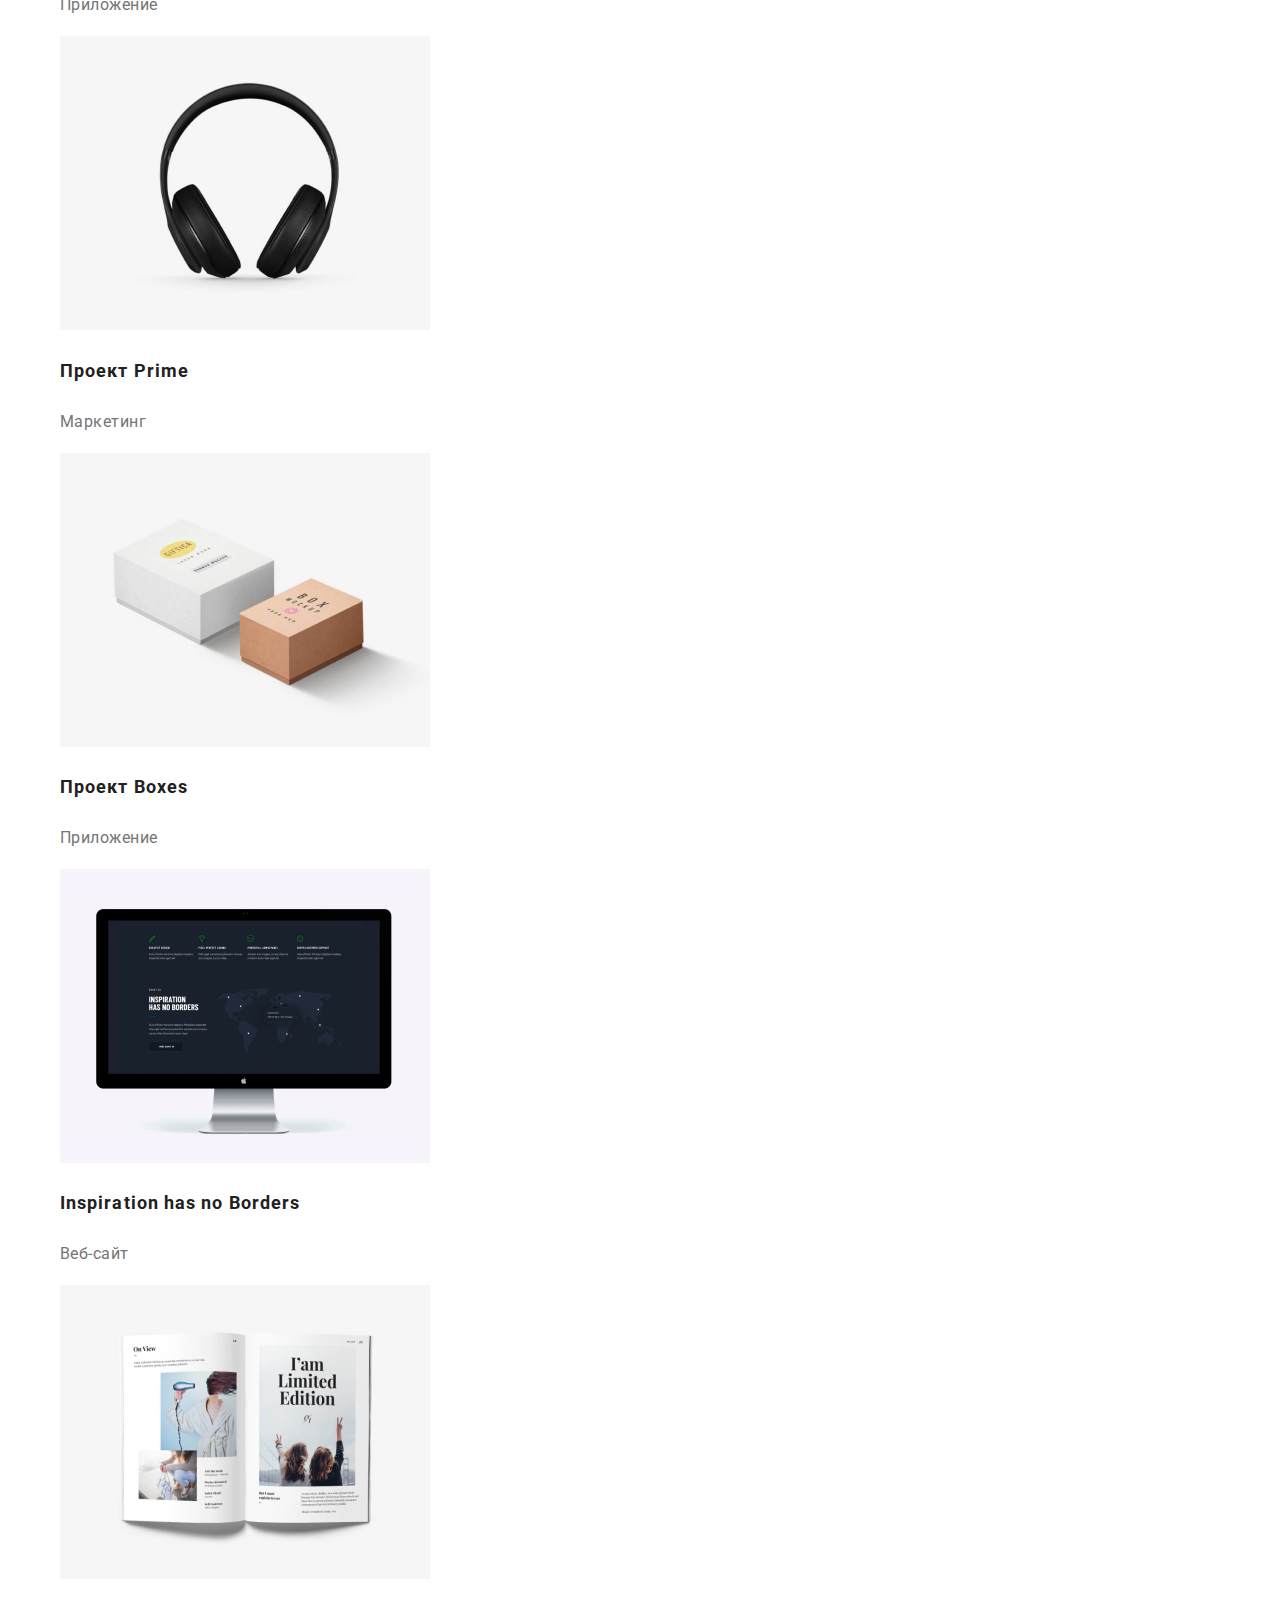
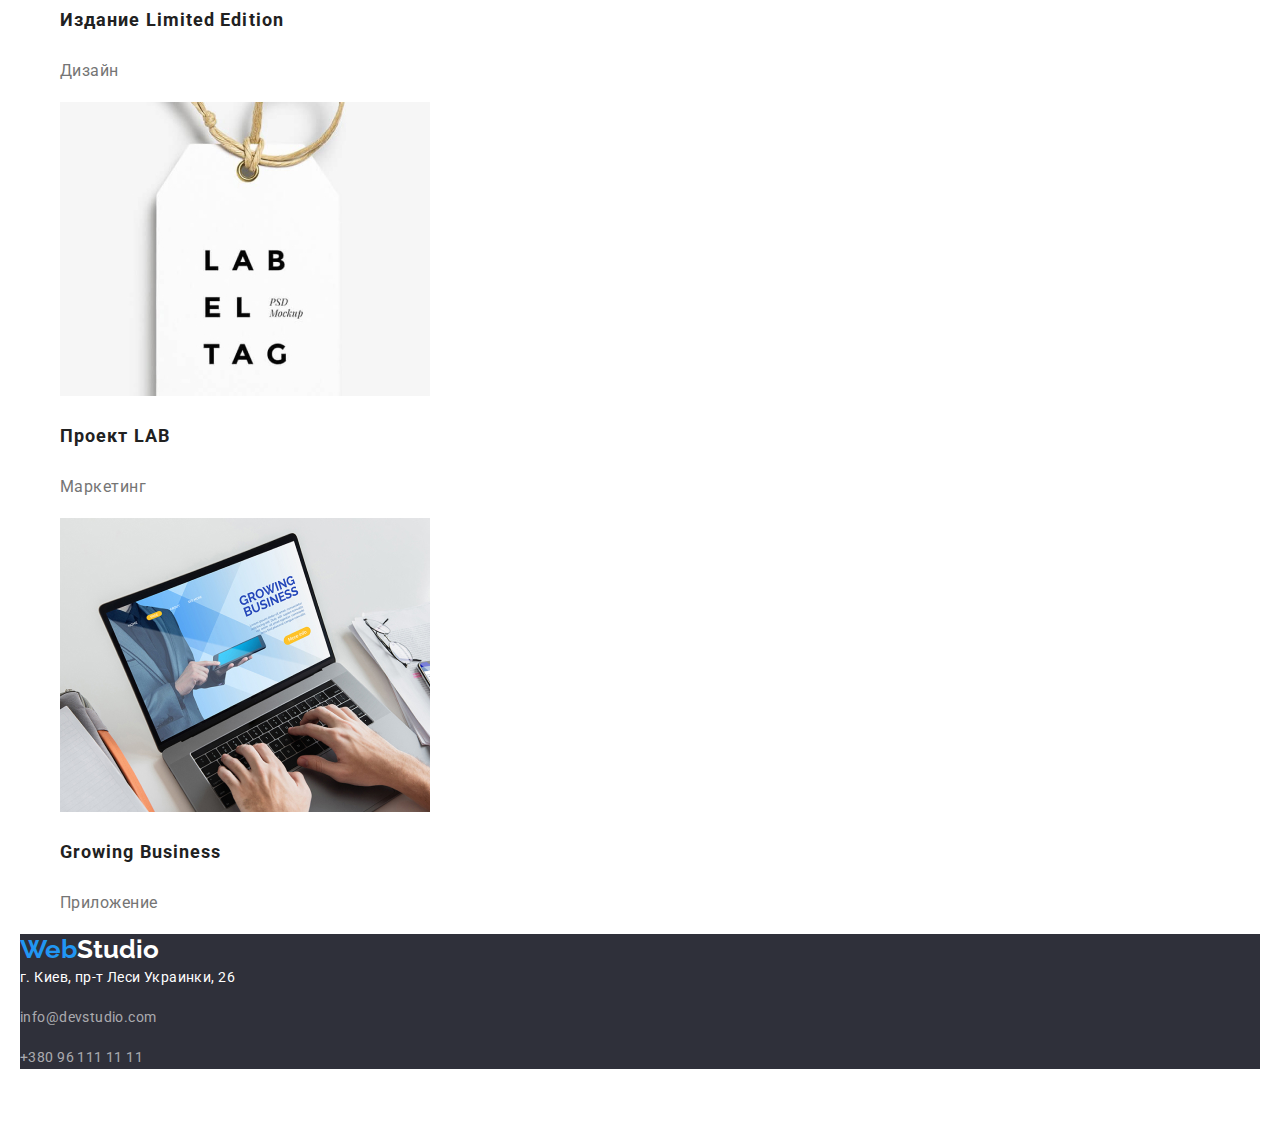
==== commit 2232ccda: "link fonts apdate" ====
--- a/portfolio.html
+++ b/portfolio.html
@@ -6,8 +6,9 @@
   <title>WebStudio</title>
   <link rel="stylesheet" href="https://cdnjs.cloudflare.com/ajax/libs/modern-normalize/1.0.0/modern-normalize.min.css ">
   <link rel="stylesheet" href="./css/styles.css">
-  <link rel="stylesheet" href="https://fonts.googleapis.com/css2?family=Roboto:wght@400;700;900&display=swap 
-      https://fonts.googleapis.com/css2?family=Raleway:wght@400;700&display=swap"">
+  <link rel="preconnect" href="https://fonts.gstatic.com">
+  <link href="https://fonts.googleapis.com/css2?family=Raleway:wght@400;700&family=Roboto:wght@400;700;900&display=swap"
+    rel="stylesheet">
 </head>
 <body>
 <!--Шапка-->
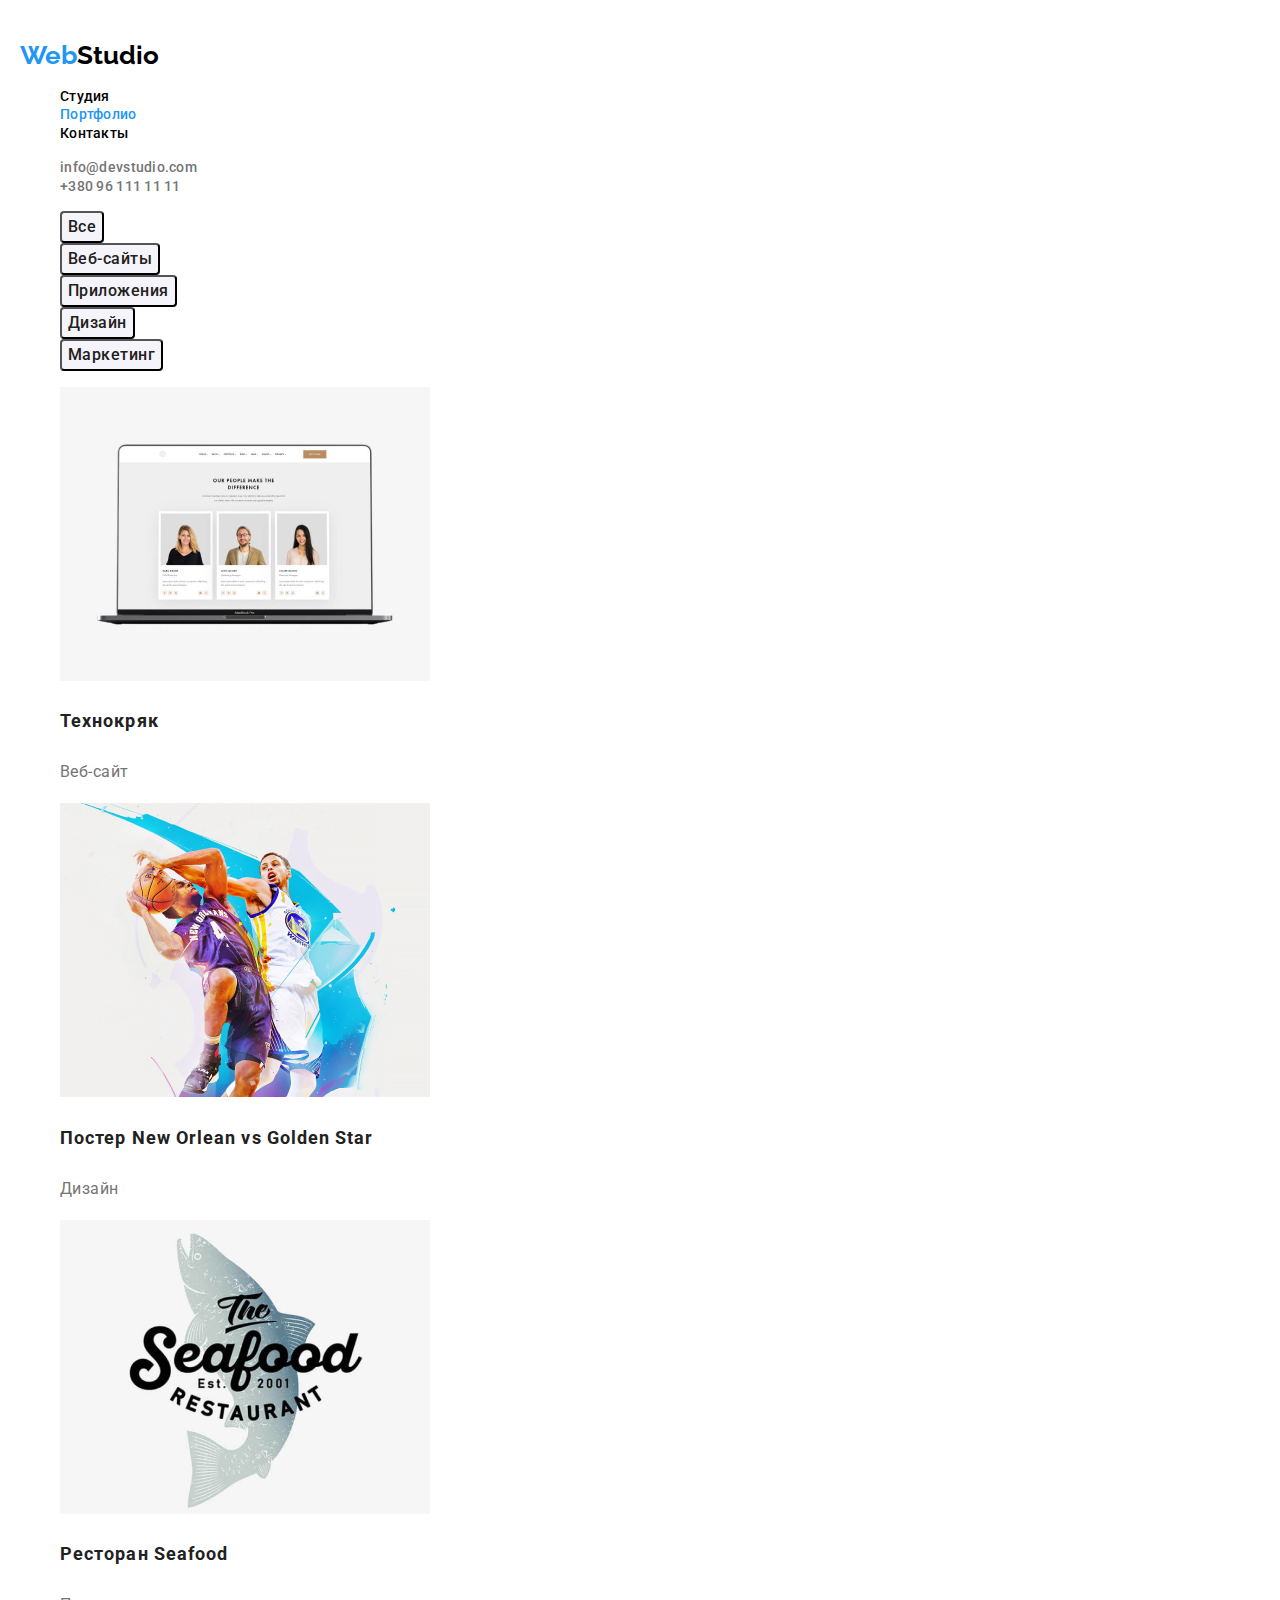
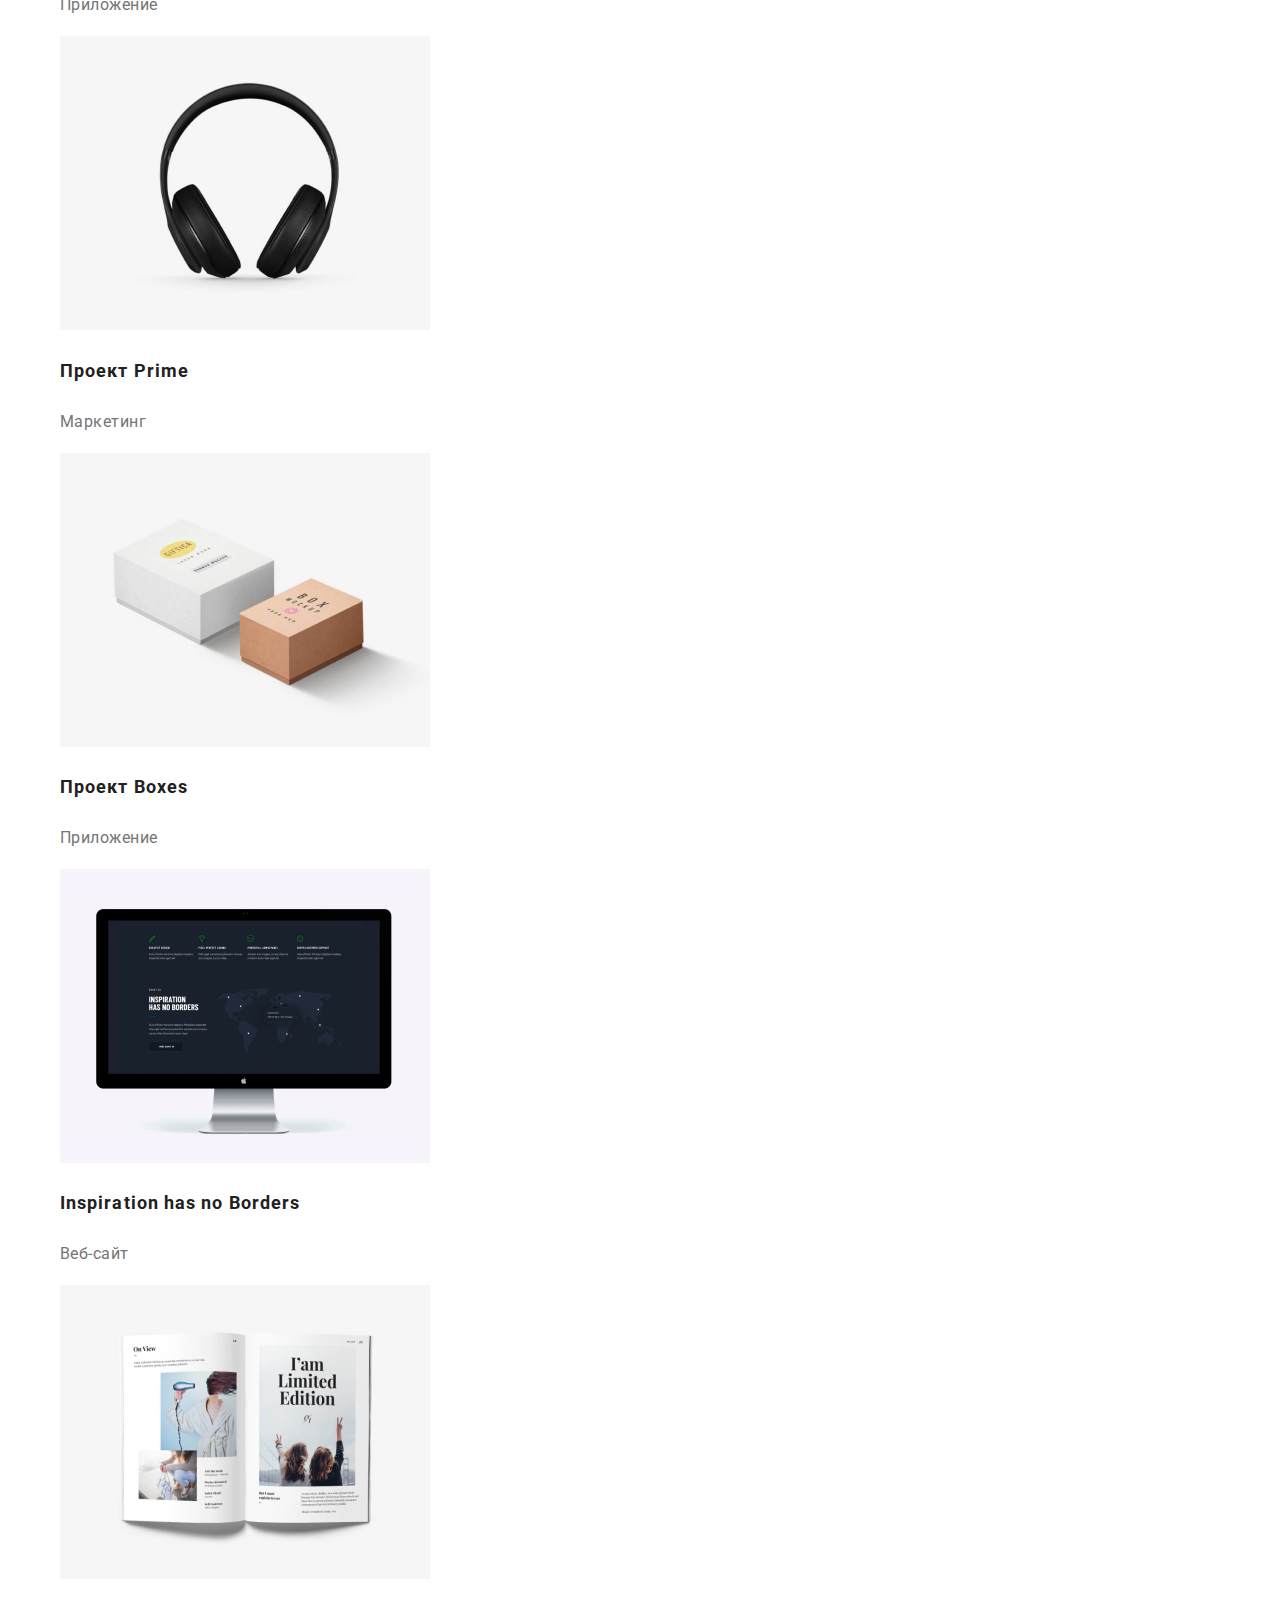
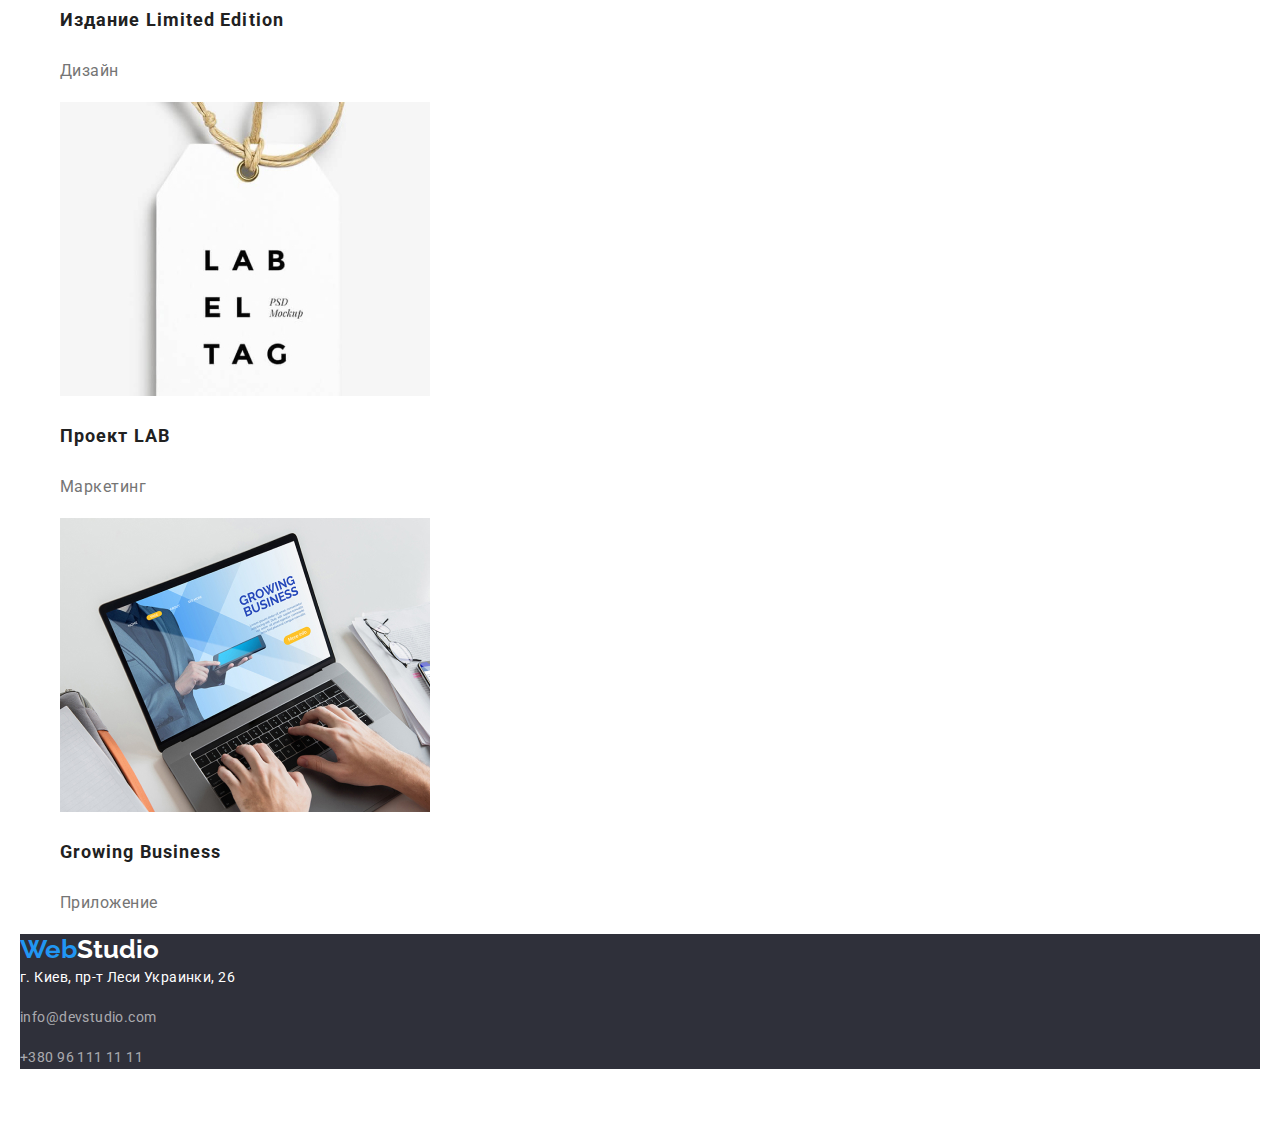
==== commit bdb39e6c: "active button fix" ====
--- a/portfolio.html
+++ b/portfolio.html
@@ -7,7 +7,7 @@
   <link rel="stylesheet" href="https://cdnjs.cloudflare.com/ajax/libs/modern-normalize/1.0.0/modern-normalize.min.css ">
   <link rel="stylesheet" href="./css/styles.css">
   <link rel="preconnect" href="https://fonts.gstatic.com">
-  <link href="https://fonts.googleapis.com/css2?family=Raleway:wght@400;700&family=Roboto:wght@400;700;900&display=swap"
+  <link href="https://fonts.googleapis.com/css2?family=Raleway:wght@400;700&family=Roboto:wght@400;500;700;900&display=swap"
     rel="stylesheet">
 </head>
 <body>
@@ -31,19 +31,19 @@
      <h2 class="feature-heading">Фильтр</h2>
      <ul>
         <li>
-          <button type="button" class="button portfolio primari">Все</button>
+          <button type="button" class="button portfolio secondary primari">Все</button>
         </li>
         <li>
-          <button type="button" class="button portfolio secondary">Веб-сайты</button>
+          <button type="button" class="button portfolio secondary primari">Веб-сайты</button>
         </li>
         <li>
-          <button type="button" class="button portfolio secondary">Приложения</button>
+          <button type="button" class="button portfolio secondary primari">Приложения</button>
         </li>
         <li>
-          <button type="button" class="button portfolio secondary">Дизайн</button>
+          <button type="button" class="button portfolio secondary primari">Дизайн</button>
         </li>
         <li>
-          <button type="button" class="button portfolio secondary">Маркетинг</button>
+          <button type="button" class="button portfolio secondary primari">Маркетинг</button>
         </li>
      </ul>
     <h2 class="feature-heading">Проекты</h2>
--- a/css/styles.css
+++ b/css/styles.css
@@ -70,6 +70,7 @@
   background-color: #2f303a;
 }
 .hero-title {
+  text-transform: uppercase;
   font-style: normal;
   font-weight: 900;
   font-size: 44px;
@@ -88,6 +89,7 @@
   align-items: center;
   text-align: center;
   letter-spacing: 0.06em;
+  background-color: var(--accent-color);
 }
 .button.portfolio {
   font-style: normal;
@@ -97,7 +99,14 @@
   text-align: center;
   letter-spacing: 0.03em;
 }
-.button.primari {
+.button.active:hover,
+.button.active:focus {
+  color: var(--title-text-color);
+  background-color: var(--batton-background-color);
+  border-radius: 4px;
+}
+.button.primari:hover,
+.button.primari:focus {
   color: var(--white-color);
   background-color: var(--accent-color);
   border-radius: 4px;
